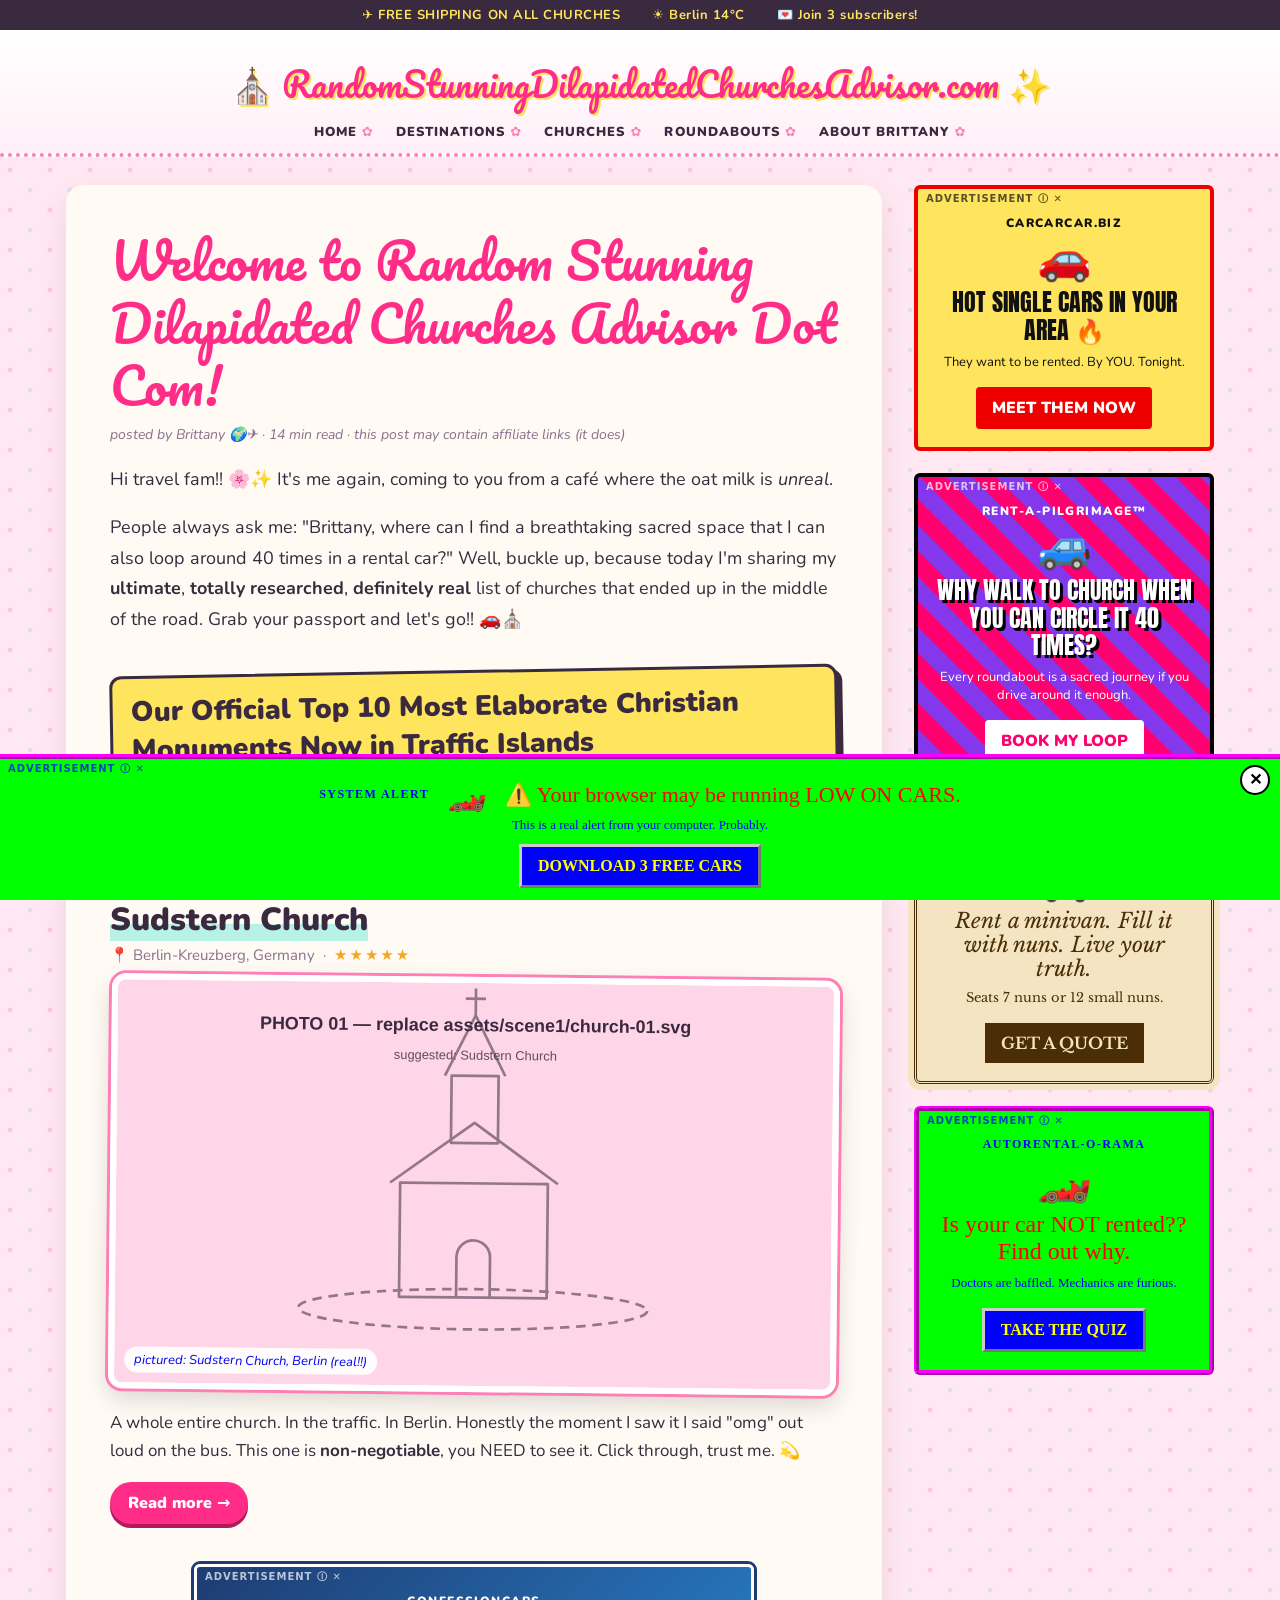
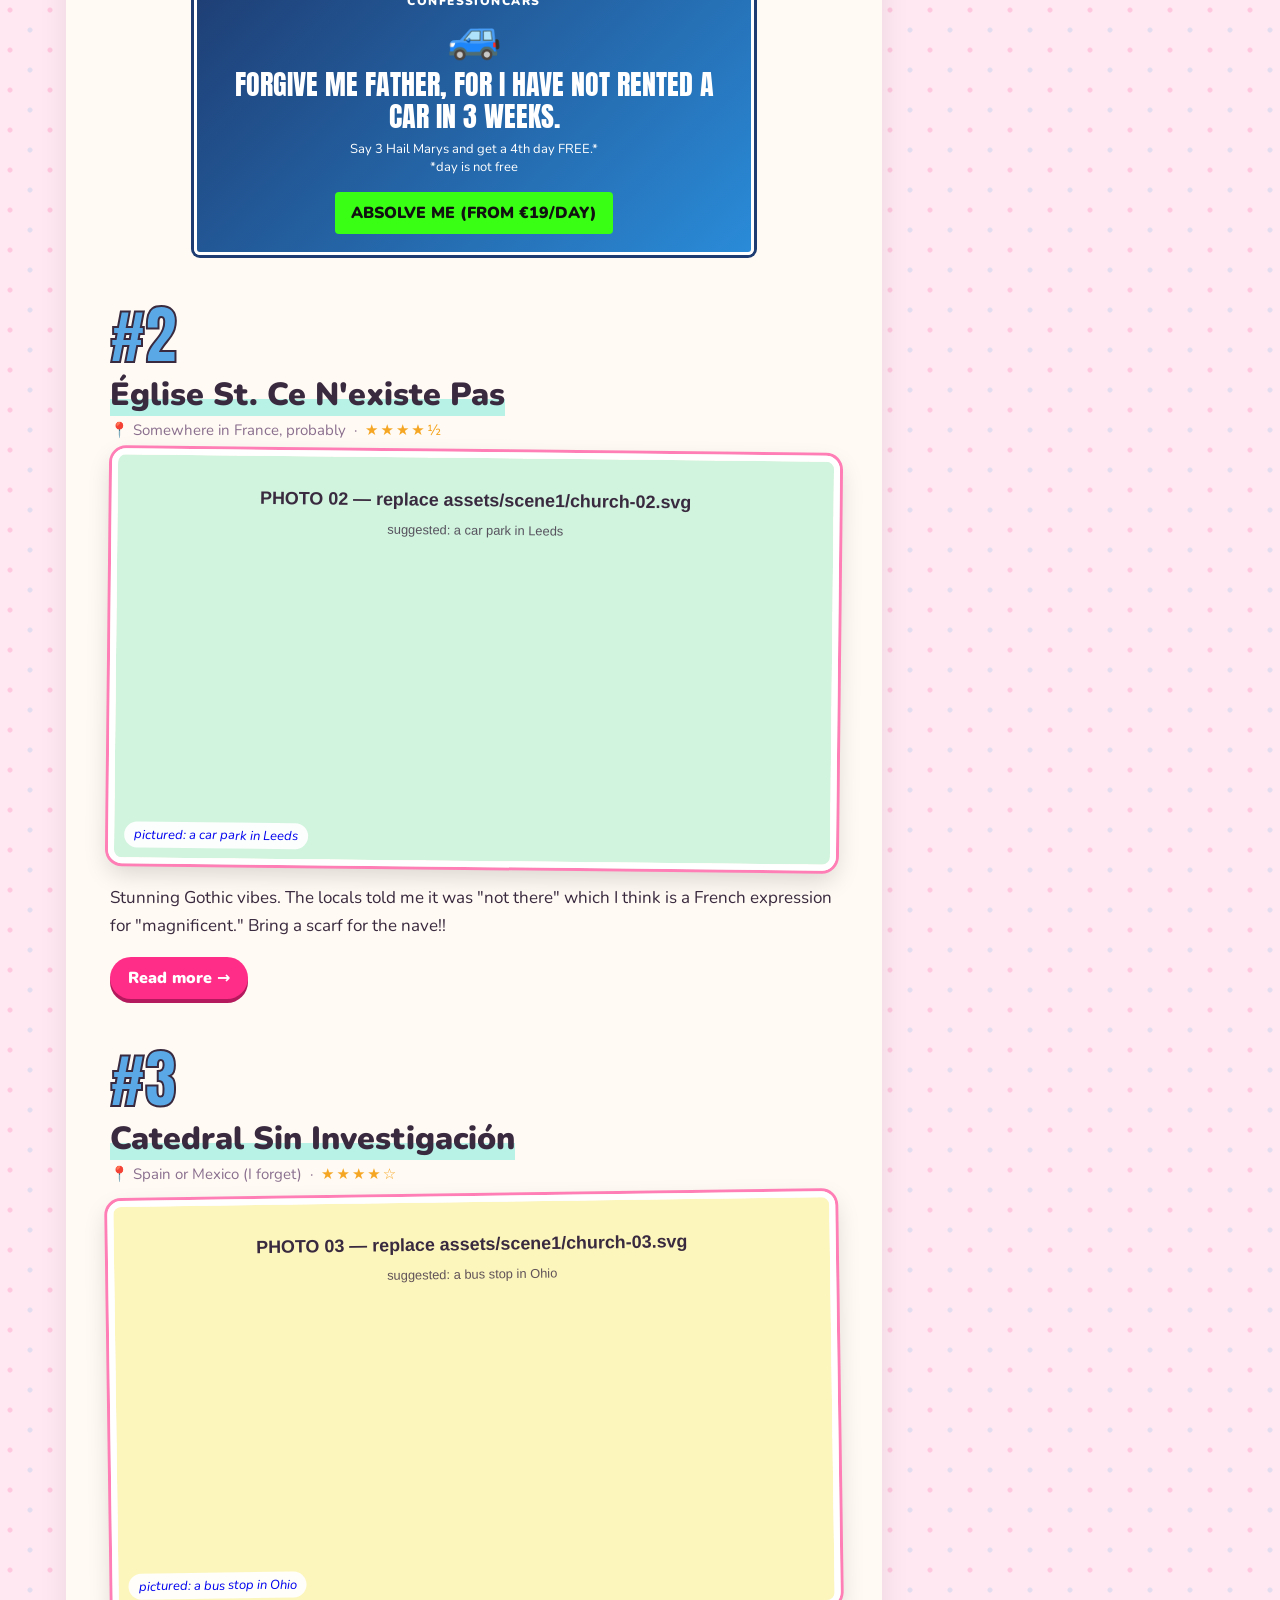
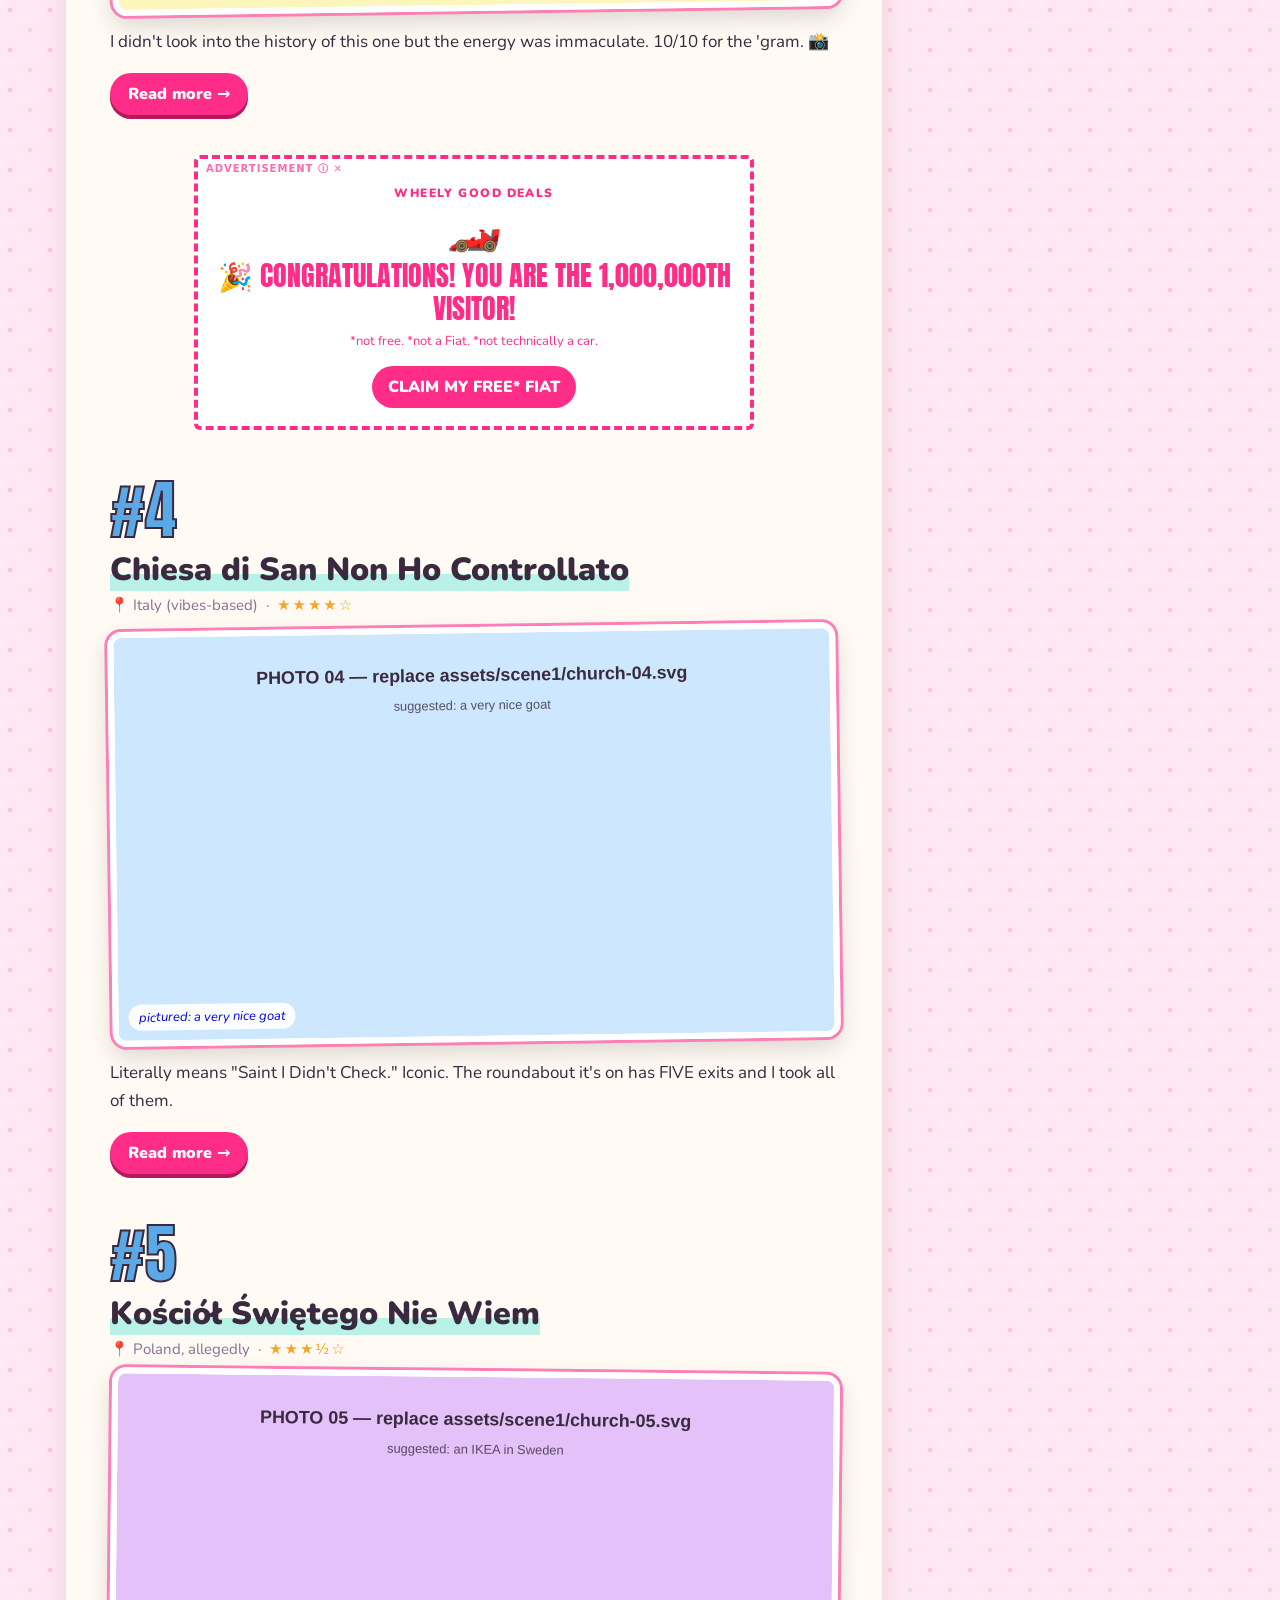
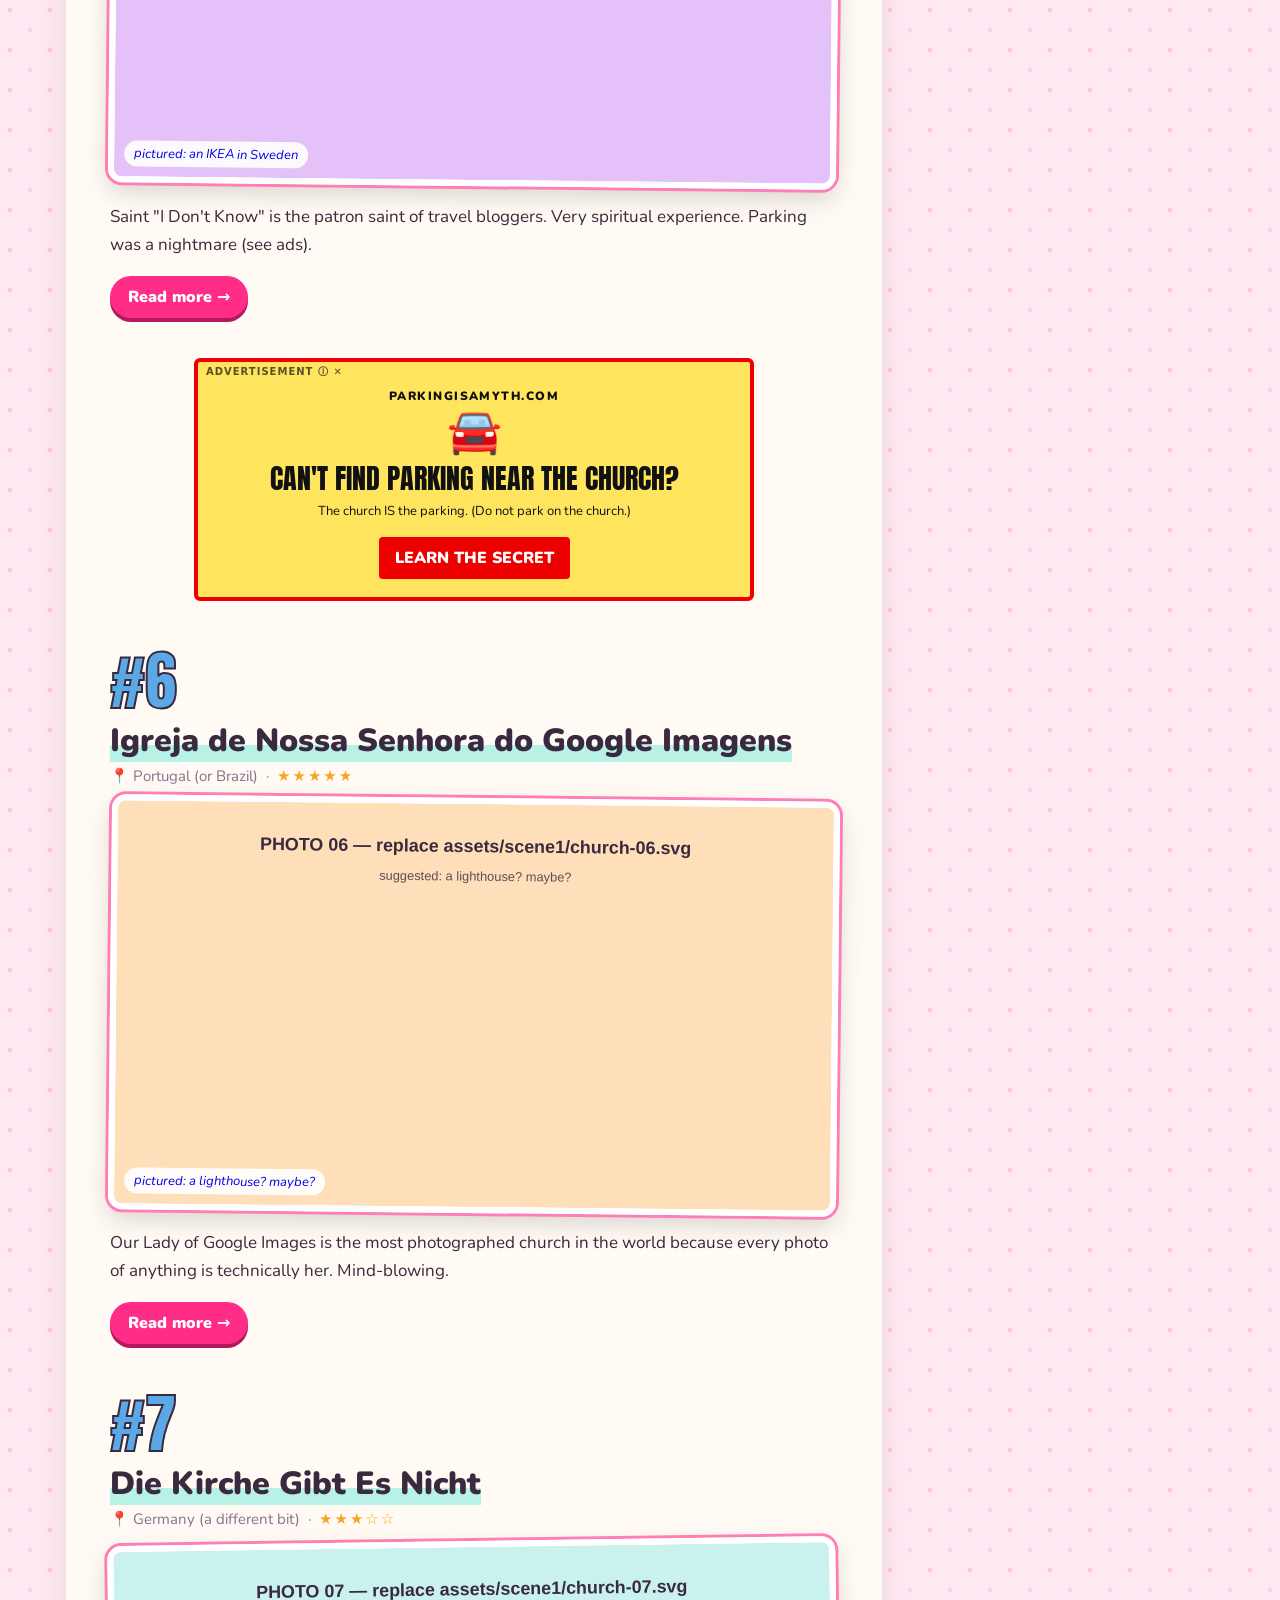
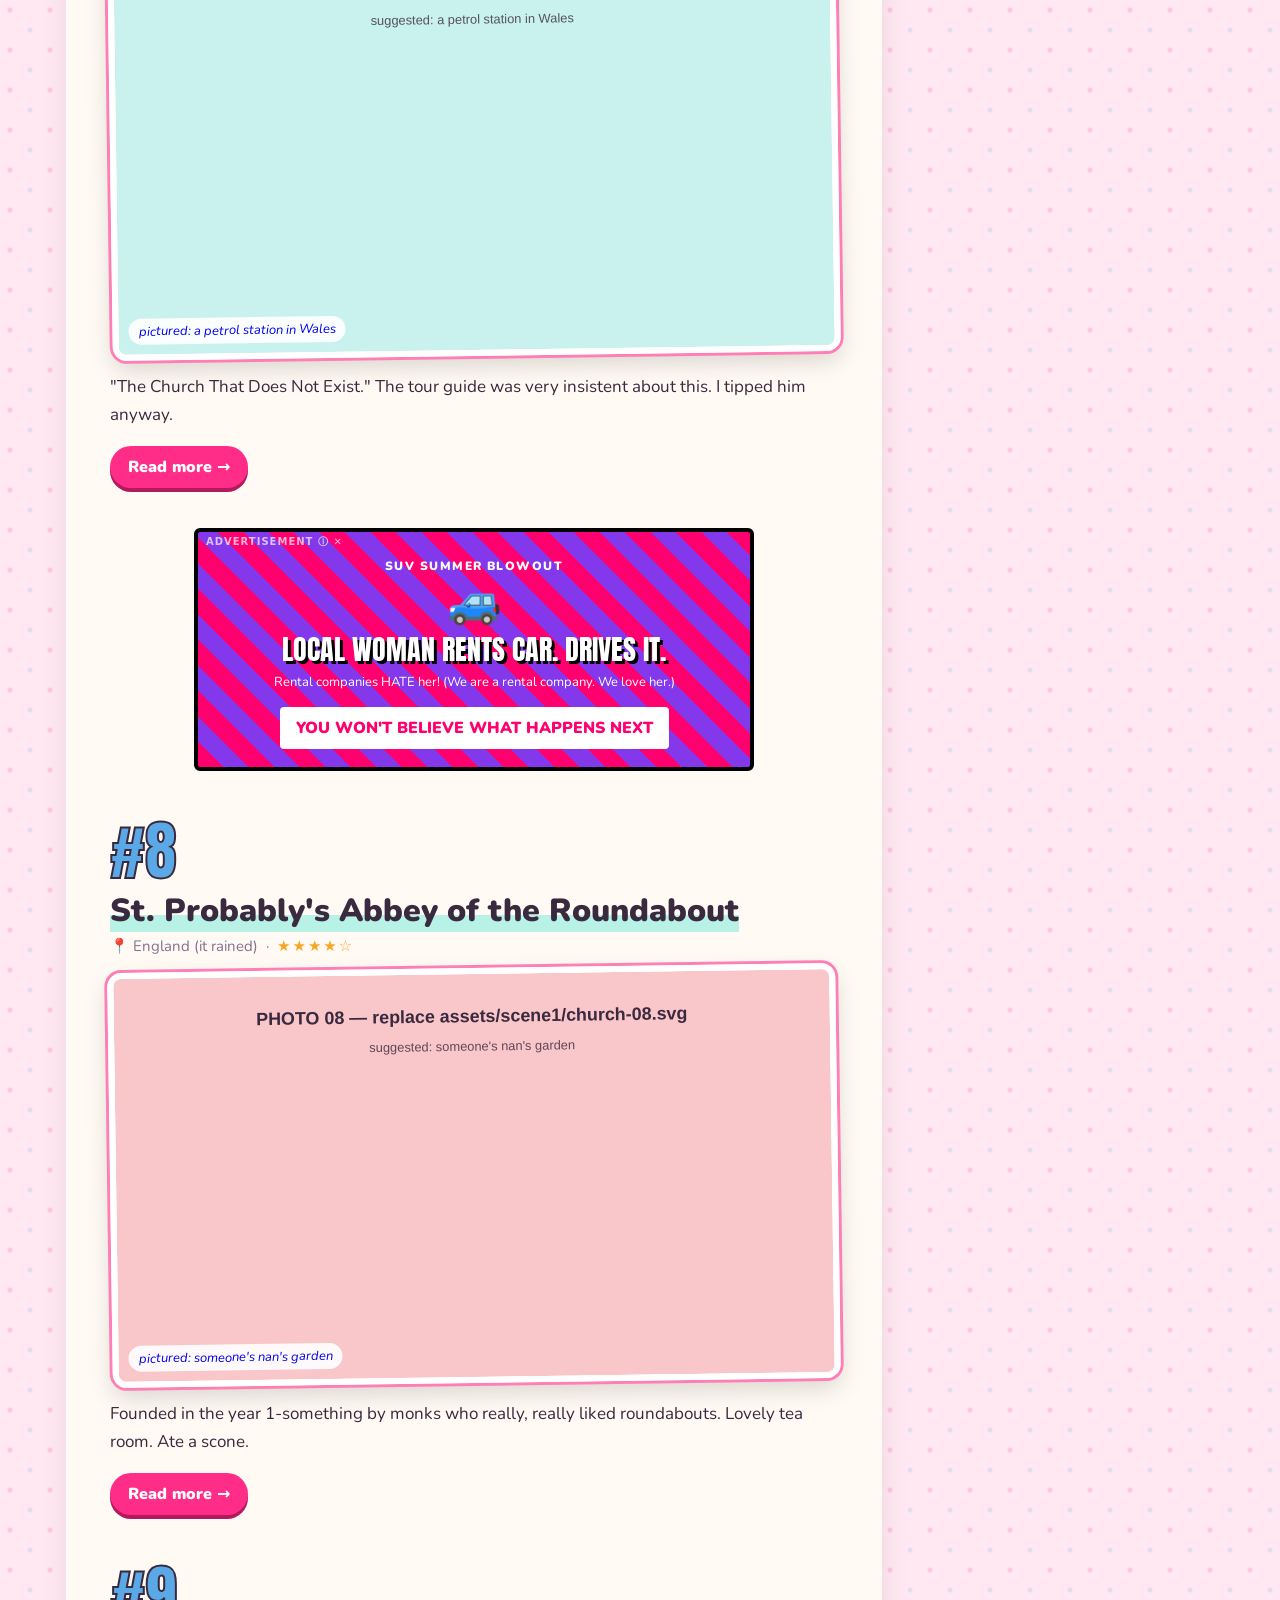
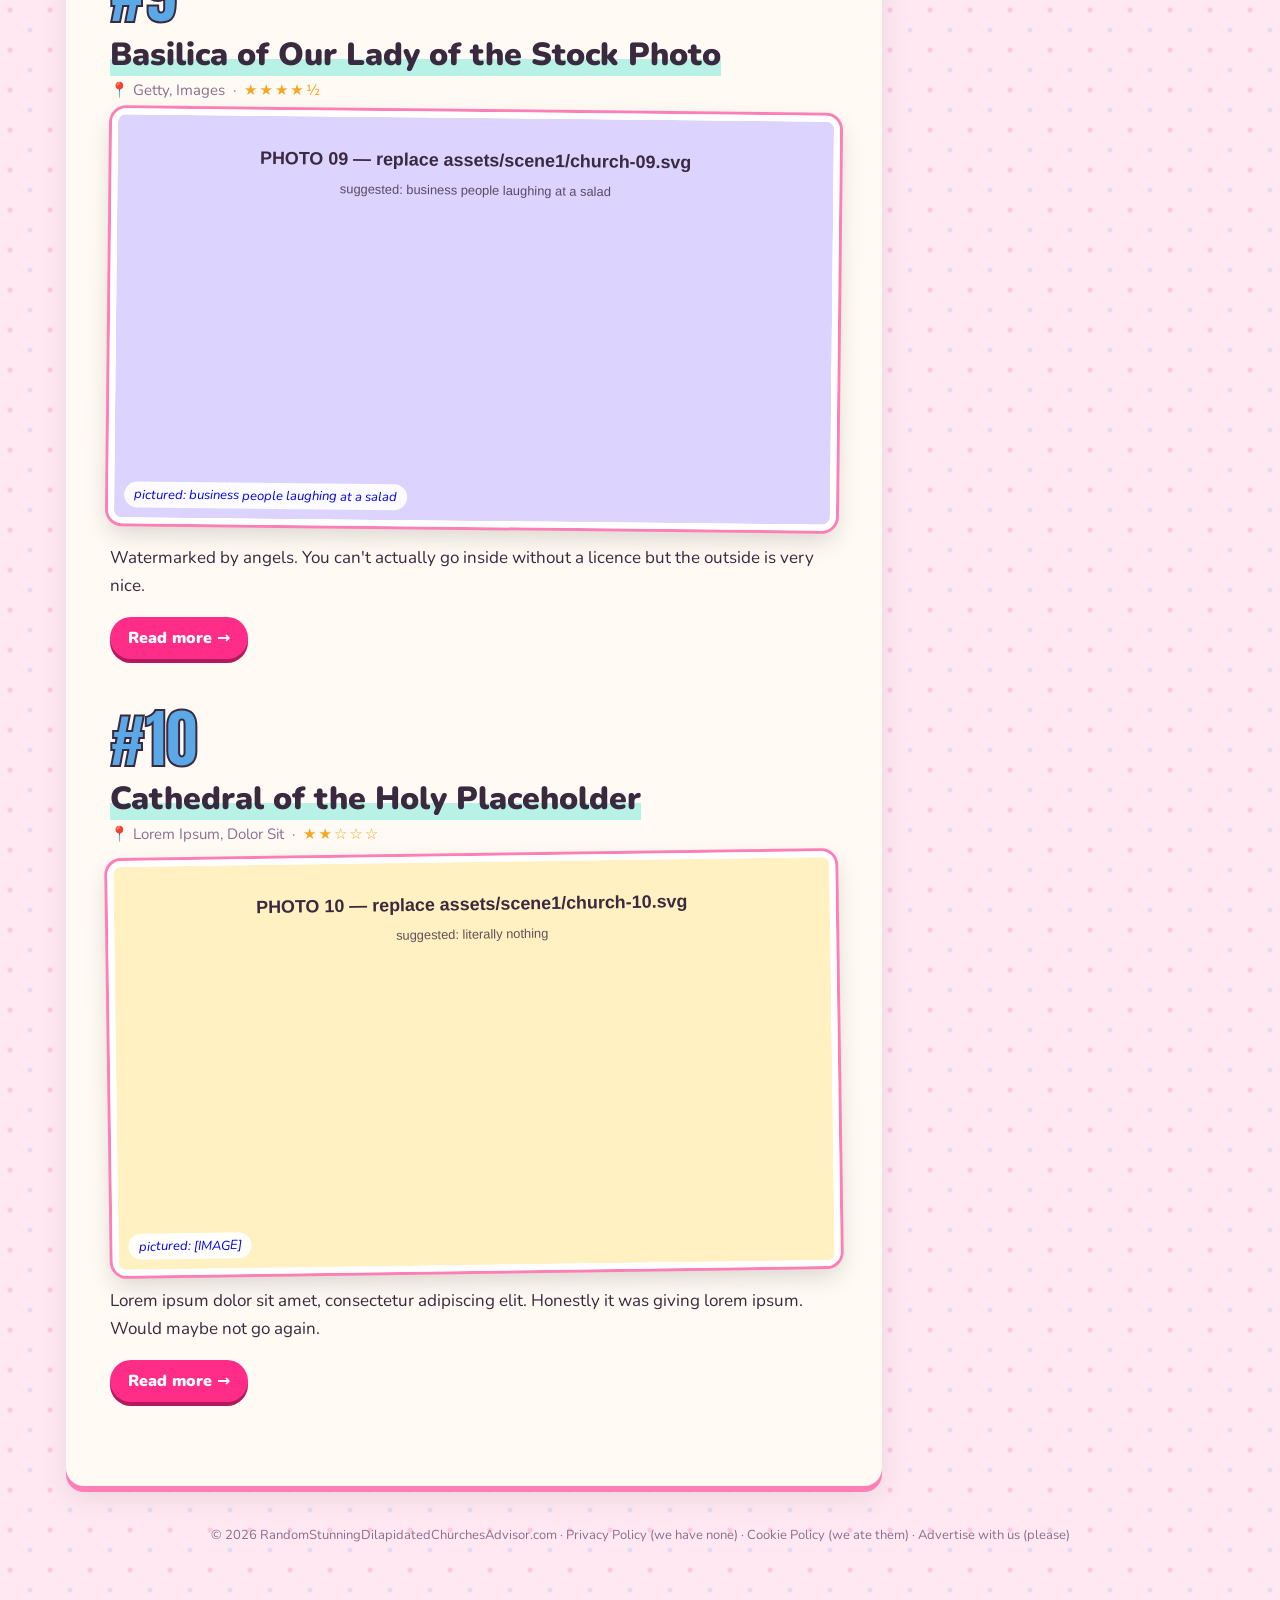
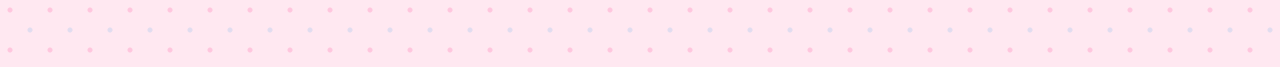
==== index.html @ 71facf0d "Build scenes 1–4a of the Sudstern Church digital story - Scene 1: kitschy tourism-blog Top 10 with f" ====
<!doctype html>
<html lang="en">
<head>
  <meta charset="utf-8">
  <meta name="viewport" content="width=device-width, initial-scale=1">
  <link rel="icon" href="data:,">
  <title>Random Stunning Dilapidated Churches Advisor</title>
  <link rel="preconnect" href="https://fonts.googleapis.com">
  <link rel="preconnect" href="https://fonts.gstatic.com" crossorigin>
  <link href="https://fonts.googleapis.com/css2?family=Anton&family=Nunito:wght@400;700;900&family=Pacifico&family=Libre+Baskerville:ital@0;1&display=swap" rel="stylesheet">
  <link rel="stylesheet" href="css/common.css">
  <link rel="stylesheet" href="css/scene1.css">
</head>
<body class="scene1">
  <div class="topbar">
    <span>✈️ FREE SHIPPING ON ALL CHURCHES</span>
    <span>☀️ Berlin 14°C</span>
    <span>💌 Join 3 subscribers!</span>
  </div>

  <header class="site-header">
    <a class="logo" href="index.html">⛪ <span id="site-name"></span> ✨</a>
    <nav>
      <a>Home</a><a>Destinations</a><a>Churches</a><a>Roundabouts</a><a>About Brittany</a>
    </nav>
  </header>

  <div class="layout">
    <main class="post">
      <h1 id="page-header"></h1>
      <p class="byline" id="byline"></p>
      <div class="intro" id="intro"></div>
      <h2 class="list-title" id="list-title"></h2>
      <ol class="church-list" id="church-list"></ol>
    </main>
    <aside class="ad-sidebar" id="ad-sidebar" aria-label="Advertisements"></aside>
  </div>

  <footer class="site-footer" id="site-footer"></footer>
  <div class="ad-footer" id="ad-footer"></div>

  <!-- Red Marx screen (ad clicks) -->
  <div class="overlay marx" id="marx" hidden role="dialog" aria-modal="true" aria-label="A word from Karl Marx">
    <div class="marx-inner">
      <blockquote id="marx-quote"></blockquote>
      <cite id="marx-source"></cite>
      <button class="marx-close" id="marx-close">Return to the marketplace</button>
    </div>
  </div>

  <!-- White strike screen (churches 2–10) -->
  <div class="overlay strike" id="strike" hidden role="dialog" aria-modal="true">
    <div class="strike-inner">
      <p id="strike-text"></p>
      <button class="strike-btn" id="strike-back"></button>
      <a class="strike-btn strike-leave" id="strike-leave" hidden></a>
    </div>
  </div>

  <script src="js/content.js"></script>
  <script src="js/scene1.js"></script>
</body>
</html>
---- css/common.css ----
*, *::before, *::after { box-sizing: border-box; }
html, body { margin: 0; padding: 0; }
img { max-width: 100%; display: block; }
button { font: inherit; cursor: pointer; }
[hidden] { display: none !important; }

.overlay {
  position: fixed;
  inset: 0;
  z-index: 1000;
  display: flex;
  align-items: center;
  justify-content: center;
  padding: 24px;
}

.load-error {
  position: fixed;
  top: 16px;
  left: 50%;
  transform: translateX(-50%);
  z-index: 2000;
  max-width: min(560px, calc(100% - 32px));
  padding: 16px 20px;
  background: #fff8c4;
  border: 2px solid #222;
  border-radius: 8px;
  font: 15px/1.5 system-ui, sans-serif;
  color: #222;
  box-shadow: 4px 4px 0 #222;
}
.load-error code { background: #eee; padding: 1px 5px; border-radius: 4px; }
---- css/scene1.css ----
/* Scene 1 — kitschy travel blog */
.scene1 {
  --pink: #ff7eb6;
  --hotpink: #ff2d87;
  --mint: #b8f2e6;
  --sun: #ffe45e;
  --sky: #5aa9e6;
  --ink: #3a2a3f;
  --paper: #fffaf3;

  font-family: "Nunito", system-ui, sans-serif;
  color: var(--ink);
  background-color: #ffe8f1;
  background-image:
    radial-gradient(circle at 10px 10px, rgba(255, 45, 135, .18) 2px, transparent 3px),
    radial-gradient(circle at 30px 30px, rgba(90, 169, 230, .18) 2px, transparent 3px);
  background-size: 40px 40px;
  padding-bottom: 110px; /* room for sticky footer ad */
}

.topbar {
  display: flex;
  flex-wrap: wrap;
  justify-content: center;
  gap: 8px 32px;
  padding: 6px 16px;
  background: var(--ink);
  color: var(--sun);
  font-size: 13px;
  font-weight: 700;
  letter-spacing: .04em;
}

.site-header {
  text-align: center;
  padding: 24px 16px 12px;
  background: linear-gradient(180deg, #fff 0%, #fff0f7 100%);
  border-bottom: 4px dotted var(--pink);
}
.logo {
  font-family: "Pacifico", cursive;
  font-size: clamp(18px, 3.4vw, 34px);
  color: var(--hotpink);
  text-decoration: none;
  text-shadow: 2px 2px 0 var(--sun);
  word-break: break-word;
}
.site-header nav {
  display: flex;
  flex-wrap: wrap;
  justify-content: center;
  gap: 4px 22px;
  margin-top: 10px;
  font-weight: 900;
  text-transform: uppercase;
  font-size: 13px;
  letter-spacing: .08em;
}
.site-header nav a { color: var(--ink); cursor: default; }
.site-header nav a::after { content: " ✿"; color: var(--pink); }

.layout {
  display: grid;
  grid-template-columns: minmax(0, 1fr) 300px;
  gap: 32px;
  max-width: 1180px;
  margin: 28px auto 0;
  padding: 0 16px;
}

.post {
  background: var(--paper);
  border-radius: 18px;
  padding: clamp(18px, 4vw, 44px);
  box-shadow: 0 6px 0 var(--pink), 0 12px 30px rgba(0, 0, 0, .08);
}
.post h1 {
  font-family: "Pacifico", cursive;
  font-weight: 400;
  font-size: clamp(28px, 5vw, 50px);
  line-height: 1.25;
  margin: 0 0 8px;
  color: var(--hotpink);
}
.byline { font-size: 14px; color: #8a6f8f; margin: 0 0 20px; font-style: italic; }
.intro p { font-size: 18px; line-height: 1.7; }

.list-title {
  margin: 36px 0 12px;
  padding: 14px 18px;
  font-size: clamp(20px, 3vw, 28px);
  font-weight: 900;
  background: var(--sun);
  border: 3px solid var(--ink);
  border-radius: 12px;
  transform: rotate(-1deg);
  box-shadow: 5px 5px 0 var(--ink);
}

.church-list { list-style: none; margin: 0; padding: 0; }
.church {
  position: relative;
  margin: 40px 0;
  padding-top: 8px;
}
.church .rank {
  font-family: "Anton", sans-serif;
  font-size: 64px;
  line-height: 1;
  color: var(--sky);
  -webkit-text-stroke: 2px var(--ink);
}
.church h3 { margin: 6px 0 4px; font-size: clamp(22px, 3.4vw, 32px); font-weight: 900; }
.church h3 a { color: var(--ink); text-decoration: none; background: linear-gradient(transparent 60%, var(--mint) 60%); }
.church h3 a:hover { background: linear-gradient(transparent 40%, var(--pink) 40%); }
.church .meta { font-size: 15px; color: #8a6f8f; margin-bottom: 12px; }
.church .stars { color: #f5a623; letter-spacing: 2px; }

.church .photo {
  position: relative;
  display: block;
  border-radius: 14px;
  overflow: hidden;
  border: 6px solid #fff;
  box-shadow: 0 0 0 3px var(--pink), 0 10px 24px rgba(0, 0, 0, .15);
  transform: rotate(.6deg);
  transition: transform .2s;
}
.church:nth-child(even) .photo { transform: rotate(-.8deg); }
.church .photo:hover { transform: rotate(0) scale(1.01); }
.church .photo img { width: 100%; aspect-ratio: 16 / 9; object-fit: cover; }
.church .caption {
  position: absolute;
  left: 10px;
  bottom: 10px;
  padding: 4px 10px;
  background: rgba(255, 255, 255, .92);
  border-radius: 999px;
  font-size: 13px;
  font-style: italic;
}
.church .blurb p { font-size: 17px; line-height: 1.65; }
.church .read-more {
  display: inline-block;
  padding: 10px 18px;
  font-weight: 900;
  color: #fff;
  text-decoration: none;
  background: var(--hotpink);
  border-radius: 999px;
  box-shadow: 0 4px 0 #b3195c;
}
.church .read-more:hover { transform: translateY(1px); box-shadow: 0 3px 0 #b3195c; }
.church.is-top .rank::after { content: " 👑"; -webkit-text-stroke: 0; font-size: 40px; vertical-align: middle; }

.site-footer {
  max-width: 1180px;
  margin: 40px auto 0;
  padding: 0 16px;
  font-size: 13px;
  text-align: center;
  color: #8a6f8f;
}

/* ───────────── Ads ───────────── */
.ad-sidebar { display: flex; flex-direction: column; gap: 22px; }
.ad-sidebar .ad:last-child { position: sticky; top: 16px; }

.ad {
  position: relative;
  display: block;
  padding: 26px 18px 18px;
  border-radius: 6px;
  cursor: pointer;
  text-align: center;
  user-select: none;
  transition: transform .1s;
}
.ad:hover { transform: scale(1.02) rotate(-.5deg); }
.ad:focus-visible { outline: 4px dashed var(--sky); outline-offset: 3px; }
.ad-label {
  position: absolute;
  top: 5px;
  left: 8px;
  font: 700 10px/1 system-ui, sans-serif;
  letter-spacing: .1em;
  text-transform: uppercase;
  opacity: .7;
}
.ad-label::after { content: "  ⓘ ✕"; }
.ad-brand { font-size: 12px; font-weight: 900; letter-spacing: .12em; text-transform: uppercase; }
.ad-car { font-size: 44px; line-height: 1.1; margin: 4px 0; }
.ad-headline { font-family: "Anton", sans-serif; font-size: 24px; line-height: 1.15; margin: 6px 0 8px; text-transform: uppercase; }
.ad-body { font-size: 13px; line-height: 1.4; }
.ad-body p { margin: 0 0 6px; }
.ad-button {
  display: inline-block;
  margin-top: 10px;
  padding: 10px 16px;
  font-weight: 900;
  text-transform: uppercase;
  border-radius: 4px;
  animation: ad-pulse 1.1s ease-in-out infinite;
}
@keyframes ad-pulse { 50% { transform: scale(1.07); } }

.ad--yellow { background: var(--sun); color: #111; border: 4px solid #e00; }
.ad--yellow .ad-button { background: #e00; color: #fff; }

.ad--blue { background: linear-gradient(135deg, #1e3c72, #2a8bd8); color: #fff; border: 3px solid #fff; box-shadow: 0 0 0 3px #1e3c72; }
.ad--blue .ad-button { background: #39ff14; color: #111; }

.ad--flash {
  color: #fff;
  background: repeating-linear-gradient(45deg, #ff006e 0 18px, #8338ec 18px 36px);
  border: 4px solid #000;
  animation: ad-flash .6s steps(2) infinite;
}
.ad--flash .ad-headline { text-shadow: 3px 3px 0 #000; }
.ad--flash .ad-button { background: #fff; color: #ff006e; }
@keyframes ad-flash { 50% { filter: hue-rotate(90deg) saturate(1.4); } }

.ad--retro {
  font-family: "Libre Baskerville", serif;
  background: #f4e4c1;
  color: #4b2e05;
  border: 3px double #4b2e05;
  outline: 6px solid #f4e4c1;
}
.ad--retro .ad-headline { font-family: "Libre Baskerville", serif; font-style: italic; text-transform: none; font-size: 21px; }
.ad--retro .ad-button { background: #4b2e05; color: #f4e4c1; border-radius: 0; animation: none; }

.ad--ugly {
  font-family: "Comic Sans MS", "Comic Neue", "Chalkboard SE", cursive;
  background: #00ff00;
  color: #0000ff;
  border: 5px ridge #ff00ff;
}
.ad--ugly .ad-headline { font-family: inherit; color: #ff0000; text-transform: none; }
.ad--ugly .ad-button { background: #0000ff; color: #ffff00; border: 3px outset #ccc; border-radius: 0; }

.ad--pink { background: #fff; color: var(--hotpink); border: 4px dashed var(--hotpink); }
.ad--pink .ad-button { background: var(--hotpink); color: #fff; border-radius: 999px; }

.church-list > .ad { margin: 34px auto; max-width: 560px; }
.church-list > .ad .ad-headline { font-size: 28px; }

/* Sticky bottom ad */
.ad-footer { position: fixed; left: 0; right: 0; bottom: 0; z-index: 500; }
.ad-footer .ad {
  display: flex;
  flex-wrap: wrap;
  align-items: center;
  justify-content: center;
  gap: 4px 18px;
  border-radius: 0;
  padding: 18px 48px 12px;
  border-left: 0;
  border-right: 0;
  border-bottom: 0;
}
.ad-footer .ad:hover { transform: none; }
.ad-footer .ad-car { font-size: 32px; margin: 0; }
.ad-footer .ad-headline { margin: 0; font-size: 22px; }
.ad-footer .ad-body { flex-basis: 100%; }
.ad-footer .ad-button { margin: 0; }
.ad-footer .ad-dismiss {
  position: absolute;
  top: 6px;
  right: 10px;
  width: 30px;
  height: 30px;
  border: 2px solid currentColor;
  border-radius: 50%;
  background: #fff;
  color: #000;
  font-weight: 900;
  line-height: 1;
}

/* ───────────── Red Marx screen ───────────── */
.marx {
  background: #c8102e;
  color: #fff;
  animation: marx-in .25s ease-out;
}
@keyframes marx-in { from { opacity: 0; transform: scale(1.04); } }
.marx-inner { max-width: 900px; text-align: center; }
.marx blockquote {
  margin: 0 0 28px;
  font-family: "Libre Baskerville", Georgia, serif;
  font-size: clamp(22px, 3.6vw, 40px);
  line-height: 1.4;
}
.marx blockquote::before { content: "“"; display: block; font-size: 2.6em; line-height: .6; opacity: .5; }
.marx cite { display: block; font-size: clamp(14px, 1.6vw, 18px); font-style: normal; opacity: .9; }
.marx cite em { font-style: italic; }
.marx-close {
  margin-top: 40px;
  padding: 12px 22px;
  background: transparent;
  color: #fff;
  border: 2px solid #fff;
  border-radius: 4px;
  font-weight: 700;
  letter-spacing: .06em;
  text-transform: uppercase;
}
.marx-close:hover { background: #fff; color: #c8102e; }

/* ───────────── White strike screen ───────────── */
.strike { background: #fff; color: #111; }
.strike-inner { max-width: 760px; text-align: center; }
.strike p {
  margin: 0 0 40px;
  font-family: Georgia, "Times New Roman", serif;
  font-size: clamp(24px, 4vw, 42px);
  line-height: 1.35;
}
.strike-btn {
  display: inline-block;
  padding: 10px 26px;
  font: 16px Georgia, serif;
  color: #111;
  background: #fff;
  border: 1px solid #111;
  text-decoration: none;
}
.strike-btn:hover { background: #111; color: #fff; }
.strike-leave {
  font-size: 20px;
  font-weight: 700;
  padding: 14px 40px;
  color: #111;
  background: #ffe45e;
  border: 2px solid #111;
  border-radius: 6px;
  animation: leave-glow 1.4s ease-in-out infinite;
}
.strike-leave:hover { background: #ffd000; color: #111; }
@keyframes leave-glow {
  0%, 100% { box-shadow: 0 0 6px 2px rgba(255, 208, 0, .6); }
  50% { box-shadow: 0 0 30px 12px rgba(255, 208, 0, .95); }
}

/* ───────────── Small screens ───────────── */
@media (max-width: 860px) {
  .layout { grid-template-columns: 1fr; }
  .ad-sidebar { display: grid; grid-template-columns: repeat(auto-fit, minmax(220px, 1fr)); }
  .ad-sidebar .ad:last-child { position: relative; top: 0; }
  .ad-footer .ad { padding: 14px 44px 10px 12px; }
  .ad-footer .ad-headline { font-size: 17px; }
  .ad-footer .ad-body { display: none; }
}

@media (prefers-reduced-motion: reduce) {
  .ad-button, .ad--flash, .strike-leave, .marx { animation: none; }
}
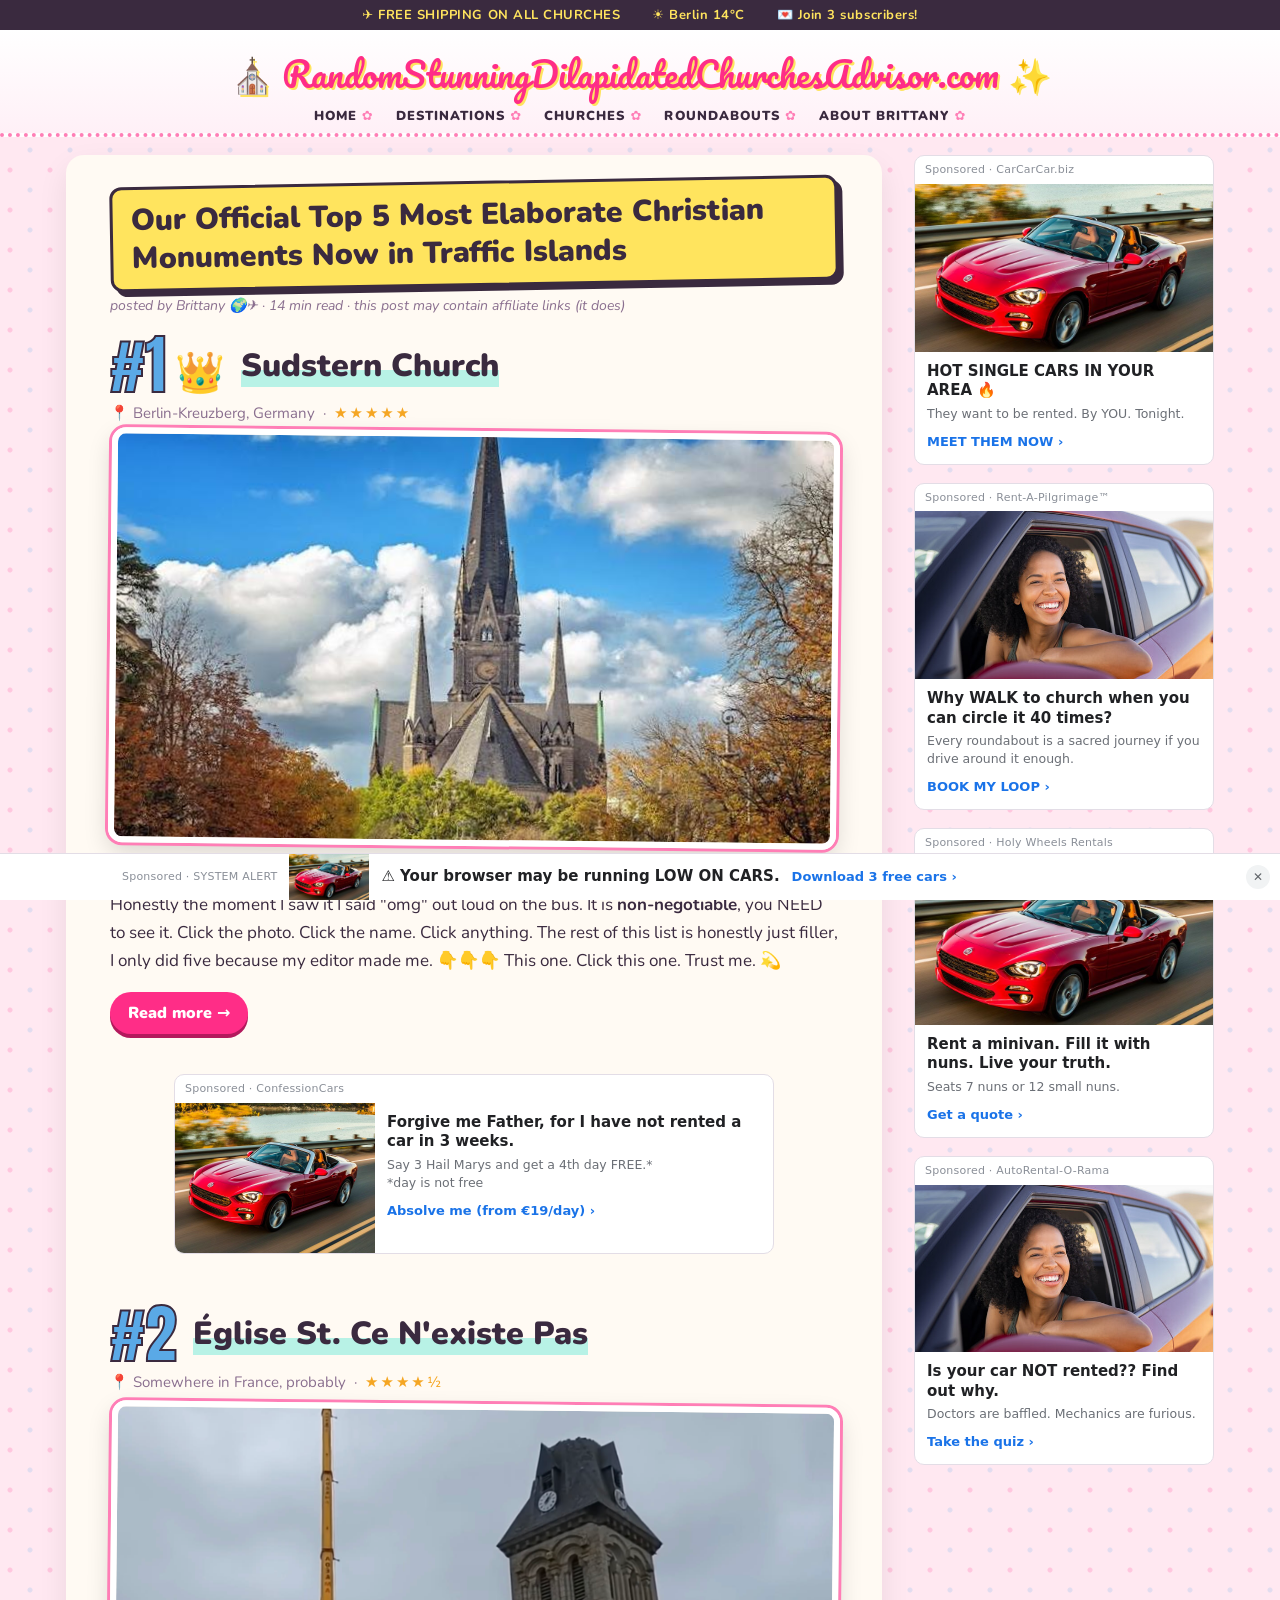
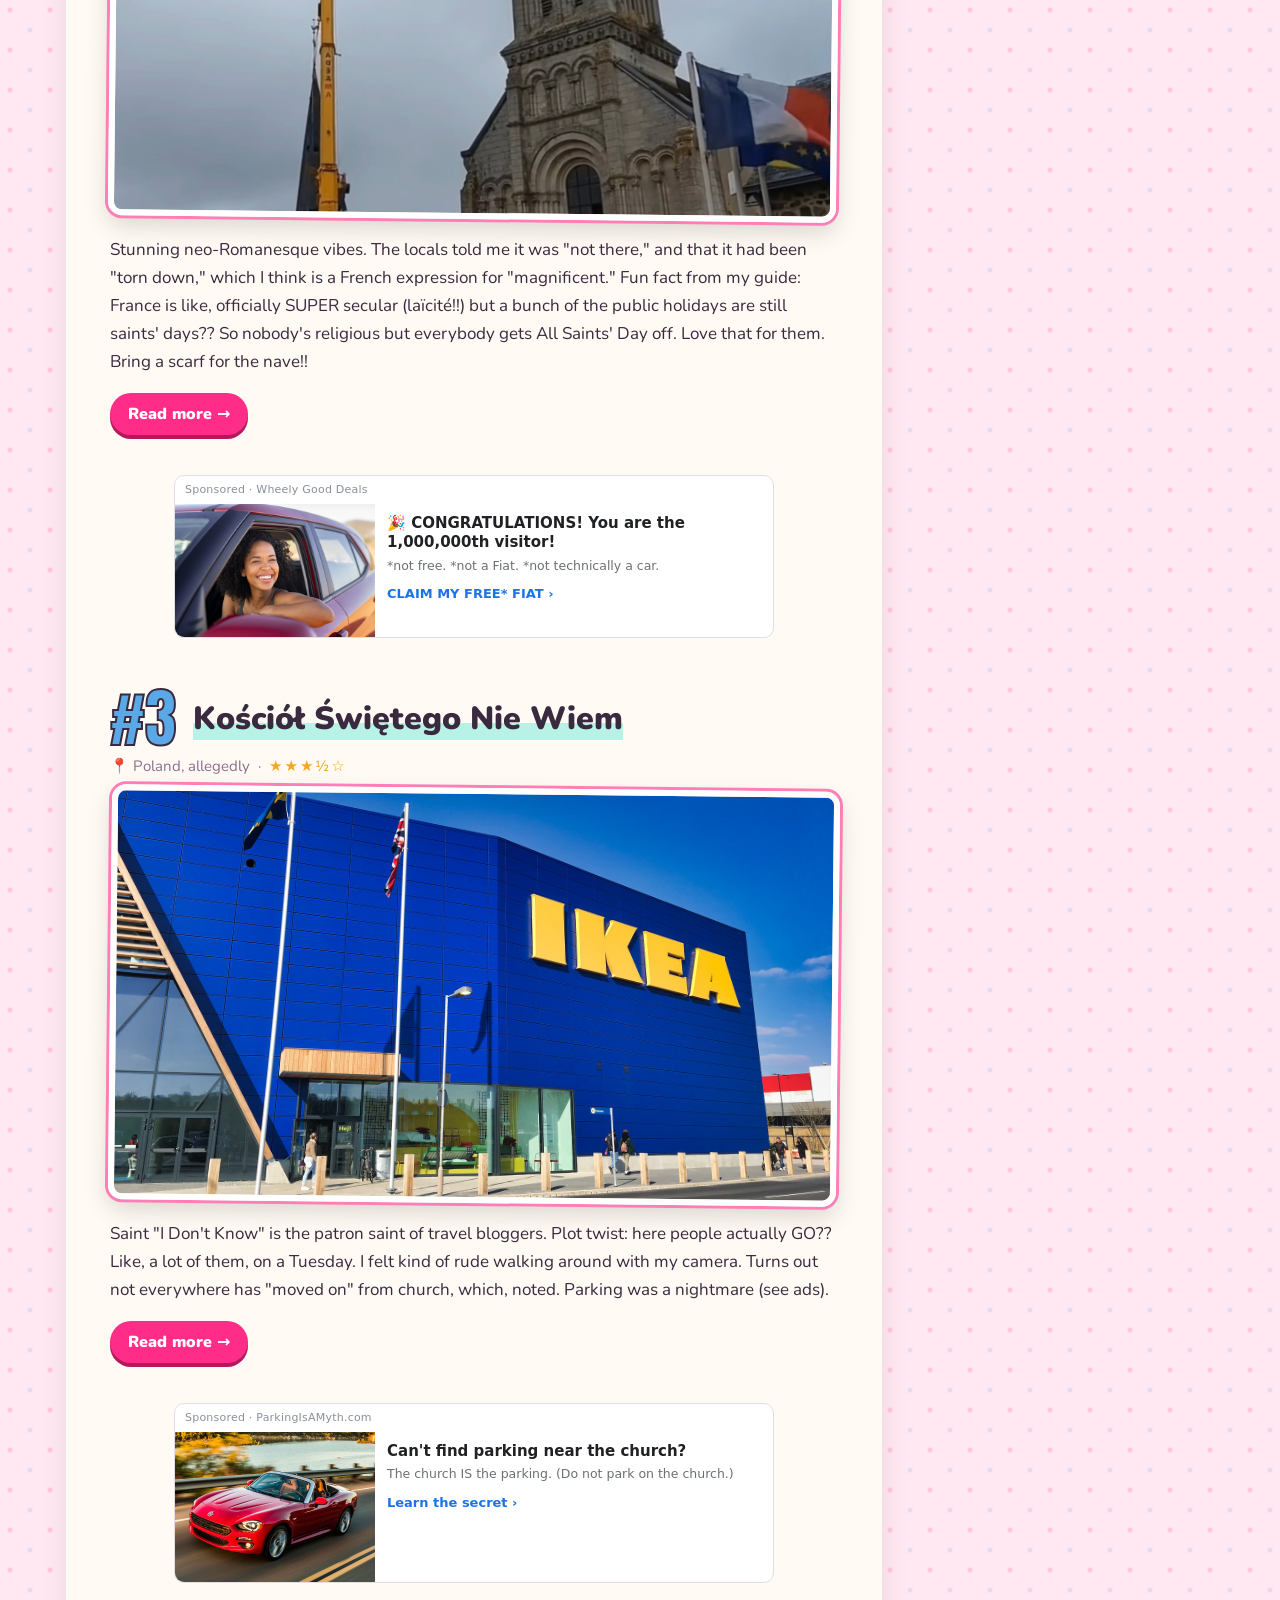
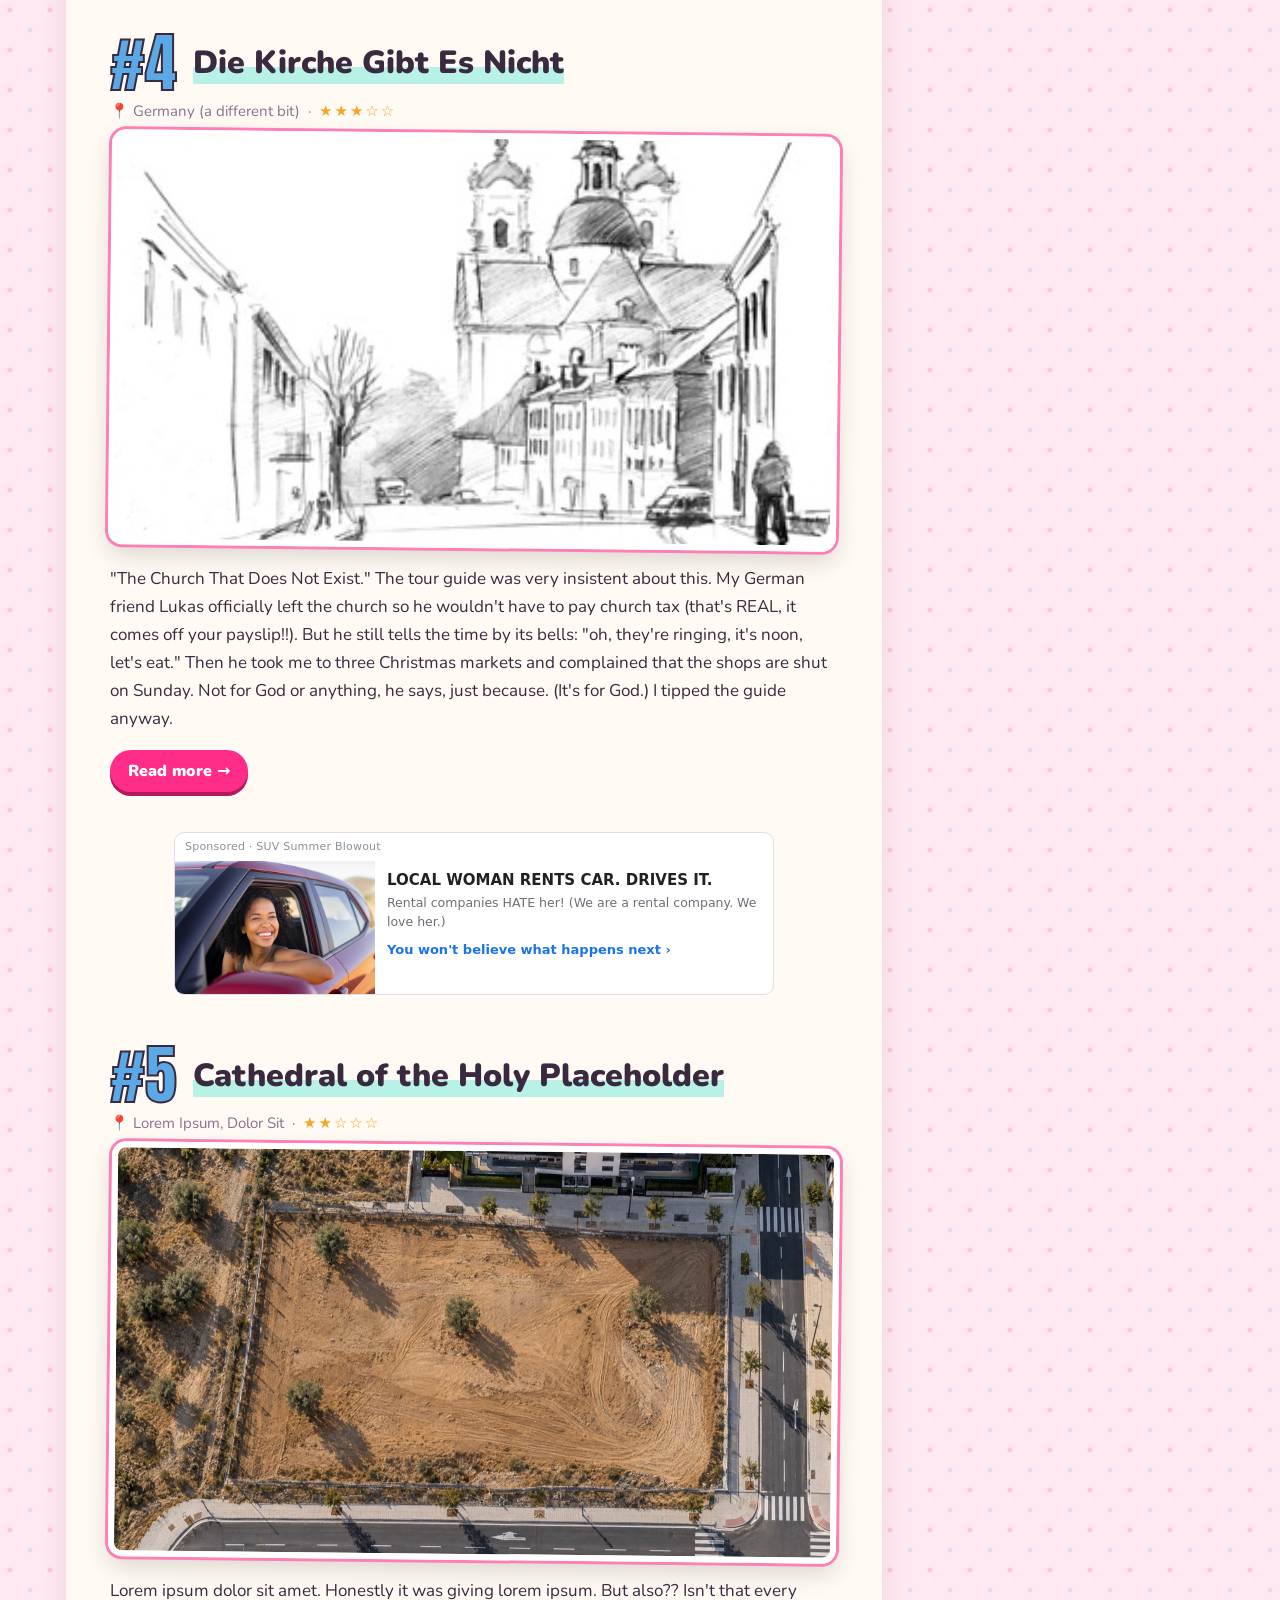
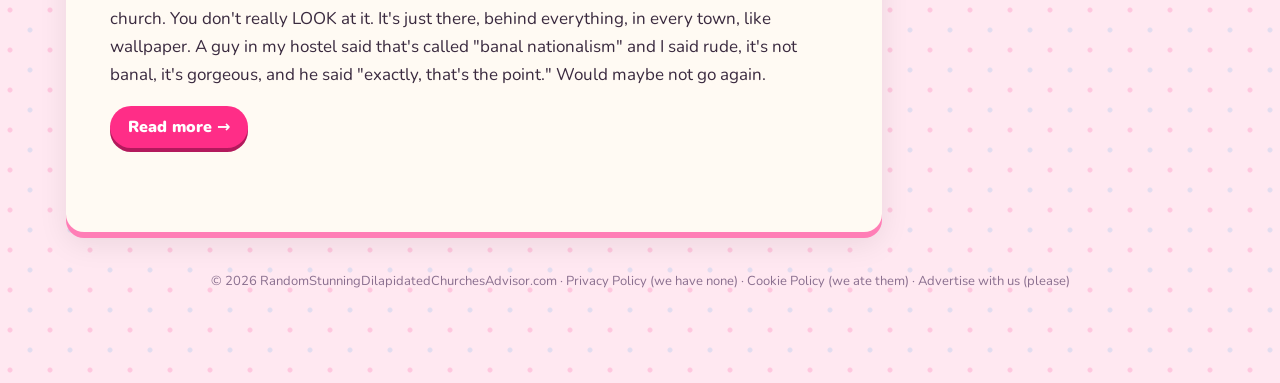
==== commit 66b00a7d: "Bring the site in line with the final document; add scene 4, stickers, newsletter, notes Co-Authored" ====
--- a/index.html
+++ b/index.html
@@ -7,8 +7,11 @@
   <title>Random Stunning Dilapidated Churches Advisor</title>
   <link rel="preconnect" href="https://fonts.googleapis.com">
   <link rel="preconnect" href="https://fonts.gstatic.com" crossorigin>
-  <link href="https://fonts.googleapis.com/css2?family=Anton&family=Nunito:wght@400;700;900&family=Pacifico&family=Libre+Baskerville:ital@0;1&display=swap" rel="stylesheet">
+  <link href="https://fonts.googleapis.com/css2?family=Anton&family=IBM+Plex+Mono:wght@400;700&family=Nunito:wght@400;700;900&family=Pacifico&family=Libre+Baskerville:ital@0;1&display=swap" rel="stylesheet">
   <link rel="stylesheet" href="css/common.css">
+  <link rel="stylesheet" href="css/stickers.css">
+  <link rel="stylesheet" href="css/dictionary.css">
+  <link rel="stylesheet" href="css/newsletter.css">
   <link rel="stylesheet" href="css/scene1.css">
 </head>
 <body class="scene1">
@@ -27,10 +30,8 @@
 
   <div class="layout">
     <main class="post">
-      <h1 id="page-header"></h1>
+      <h1 class="list-title" id="list-title"></h1>
       <p class="byline" id="byline"></p>
-      <div class="intro" id="intro"></div>
-      <h2 class="list-title" id="list-title"></h2>
       <ol class="church-list" id="church-list"></ol>
     </main>
     <aside class="ad-sidebar" id="ad-sidebar" aria-label="Advertisements"></aside>
@@ -39,16 +40,19 @@
   <footer class="site-footer" id="site-footer"></footer>
   <div class="ad-footer" id="ad-footer"></div>
 
-  <!-- Red Marx screen (ad clicks) -->
-  <div class="overlay marx" id="marx" hidden role="dialog" aria-modal="true" aria-label="A word from Karl Marx">
+  <!-- The "hijacked ad" screen (ad clicks), text in script/scene1-marx.md -->
+  <div class="overlay marx" id="marx" hidden role="dialog" aria-modal="true" aria-label="This ad has been hijacked">
     <div class="marx-inner">
+      <p class="hack-banner" id="hack-banner"></p>
       <blockquote id="marx-quote"></blockquote>
       <cite id="marx-source"></cite>
-      <button class="marx-close" id="marx-close">Return to the marketplace</button>
+      <p class="hack-message" id="hack-message"></p>
+      <a class="hack-link" id="hack-link" target="_blank" rel="noopener"></a>
+      <button class="marx-close" id="marx-close"></button>
     </div>
   </div>
 
-  <!-- White strike screen (churches 2–10) -->
+  <!-- White strike screen (churches 2–5) -->
   <div class="overlay strike" id="strike" hidden role="dialog" aria-modal="true">
     <div class="strike-inner">
       <p id="strike-text"></p>
@@ -58,6 +62,9 @@
   </div>
 
   <script src="js/content.js"></script>
+  <script src="js/stickers.js"></script>
+  <script src="js/dictionary.js"></script>
+  <script src="js/newsletter.js"></script>
   <script src="js/scene1.js"></script>
 </body>
 </html>
--- a/css/common.css
+++ b/css/common.css
@@ -29,4 +29,9 @@
   color: #222;
   box-shadow: 4px 4px 0 #222;
 }
+/* Footnote markers ([^4] in the script files) */
+sup.fn { font-size: .62em; line-height: 0; vertical-align: super; margin-left: 1px; }
+sup.fn a { color: inherit; opacity: .7; text-decoration: none; pointer-events: auto; }
+sup.fn a:hover { opacity: 1; text-decoration: underline; }
+
 .load-error code { background: #eee; padding: 1px 5px; border-radius: 4px; }
--- a/css/stickers.css
+++ b/css/stickers.css
@@ -0,0 +1,180 @@
+/* The sticker book: a page corner (bottom left) that opens a full-screen book of collected stickers.
+   Same visual language as the dictionary, but on pale blue paper with a candy-striped edge. */
+
+/* ── The page corner ───────────────────────────── */
+.sticker-corner {
+  position: fixed;
+  left: 0;
+  bottom: 0;
+  z-index: 1490;
+  width: 70px;
+  height: 70px;
+  padding: 0;
+  border: 0;
+  background:
+    linear-gradient(225deg, transparent 50%, #9fc2ef 50%, #9fc2ef 53%, #eaf3ff 53%, #d6e7fd 100%);
+  filter: drop-shadow(3px -3px 4px rgba(0, 0, 0, .3));
+  cursor: pointer;
+  transform-origin: 0 100%;
+  transition: transform .25s, left .4s;
+  pointer-events: none; /* only the visible triangle (::before) is clickable */
+}
+.sticker-corner::before {
+  content: "";
+  position: absolute;
+  inset: 0;
+  clip-path: polygon(0 0, 100% 100%, 0 100%);
+  pointer-events: auto;
+}
+.sticker-corner::after {
+  /* a little round sticker peeking out */
+  content: "";
+  position: absolute;
+  left: 11px;
+  bottom: 11px;
+  width: 17px;
+  height: 17px;
+  border-radius: 50%;
+  background: #f5c518;
+  box-shadow: 0 0 0 2.5px #fff, 1px 2px 3px rgba(0, 0, 0, .35);
+  pointer-events: none;
+}
+.sticker-corner:hover { transform: scale(1.15); }
+.sticker-corner.is-open { transform: scale(.85); }
+.sticker-corner.poke { animation: sc-poke .9s ease-out; }
+.sticker-corner.stuck { animation: sc-stuck .45s ease-out; }
+@keyframes sc-poke { 0% { transform: scale(0); } 60% { transform: scale(1.4); } 100% { transform: scale(1); } }
+@keyframes sc-stuck { 40% { transform: scale(1.3) rotate(-4deg); } 100% { transform: scale(1); } }
+
+/* With the dictionary's corner showing too, tuck the sticker corner half behind it: two pages together. */
+body:has(.dict-corner:not([hidden])) .sticker-corner { left: 36px; }
+.scene3 .sticker-corner { z-index: 21; } /* just under the dictionary corner (22) */
+
+/* ── The book ──────────────────────────────────── */
+.sticker-overlay {
+  position: fixed;
+  inset: 0;
+  z-index: 1500;
+  display: flex;
+  justify-content: center;
+  overflow-y: auto;
+  padding: 4vh 16px 40px;
+  background: #fff;
+  animation: sb-in .3s ease-out;
+  cursor: default;
+}
+.scene3 .sticker-overlay { z-index: 18; } /* under the dialogue, like the dictionary */
+@keyframes sb-in { from { opacity: 0; } }
+
+.sticker-page {
+  position: relative;
+  width: min(760px, calc(100vw - 32px));
+  align-self: flex-start;
+  padding: 26px 30px 32px;
+  background: #f3f8ff;
+  color: #1b1b1b;
+  border: 1px solid #b9cfee;
+  border-left: 10px solid transparent;
+  border-image: repeating-linear-gradient(180deg, #9fc2ef 0 12px, #f6b7c8 12px 24px) 0 0 0 10;
+  box-shadow: 0 1px 0 #d5e3f7, 0 3px 0 #f3f8ff, 0 4px 0 #cbdcf3, 0 6px 0 #f3f8ff, 0 7px 0 #c1d4ef, 0 12px 30px rgba(0, 0, 0, .12);
+  font-family: "Libre Baskerville", Georgia, serif;
+}
+.scene3 .sticker-page { max-height: 56vh; overflow-y: auto; }
+.sticker-guide {
+  display: flex;
+  justify-content: space-between;
+  padding-bottom: 6px;
+  margin-bottom: 20px;
+  border-bottom: 2px solid #1b1b1b;
+  font-size: 13px;
+  font-weight: 700;
+  letter-spacing: .08em;
+  text-transform: uppercase;
+}
+.sticker-grid {
+  display: grid;
+  grid-template-columns: repeat(auto-fill, minmax(150px, 1fr));
+  gap: 22px 18px;
+}
+.sticker-slot { margin: 0; display: flex; flex-direction: column; align-items: center; text-align: center; }
+.sticker-slot.empty {
+  aspect-ratio: 1;
+  width: 96px;
+  justify-self: center;
+  border: 2px dashed rgba(70, 100, 150, .22);
+  border-radius: 22px;
+}
+.sticker-slot figcaption { margin-top: 8px; font-size: 11px; line-height: 1.45; color: #555; }
+.sticker-slot figcaption strong { display: block; margin-bottom: 3px; font-size: 13px; color: #1b1b1b; }
+.sticker-cite { display: block; overflow-wrap: anywhere; }
+.sticker-cite p { margin: 4px 0 0; }
+.sticker-cite a { color: #1a4fa0; }
+
+.sticker-close {
+  position: fixed;
+  top: 14px;
+  right: 16px;
+  z-index: 2;
+  width: 36px;
+  height: 36px;
+  padding: 0;
+  border: 1px solid #1b1b1b;
+  border-radius: 50%;
+  background: #fff;
+  color: #1b1b1b;
+  font: 16px/1 system-ui, sans-serif;
+  cursor: pointer;
+}
+.scene3 .sticker-close { position: absolute; }
+
+/* While the book is open on Scene 3, the conversation sits low, as with the dictionary. */
+.stickers-open .dialogue { max-height: 30%; }
+.stickers-open .line.left .bubble { box-shadow: inset 0 0 0 1.5px #000; }
+
+/* ── A sticker ─────────────────────────────────── */
+/* The white die-cut border and shadow come from stacked drop-shadows, so the art files stay simple. */
+.sticker, .sticker-fly {
+  filter:
+    drop-shadow(2.5px 0 0 #fff) drop-shadow(-2.5px 0 0 #fff) drop-shadow(0 2.5px 0 #fff) drop-shadow(0 -2.5px 0 #fff)
+    drop-shadow(1px 3px 3px rgba(0, 0, 0, .3));
+}
+.sticker { width: 96px; height: 96px; cursor: pointer; }
+.sticker svg, .sticker-fly svg { width: 100%; height: 100%; overflow: visible; }
+
+/* The sticker flying into the corner when it's earned */
+.sticker-fly { position: fixed; left: calc(50% - 70px); top: calc(45% - 70px); z-index: 3000; width: 140px; height: 140px; pointer-events: none; }
+
+/* Hover animations (each art file tags its moving parts with these classes) */
+.sticker:hover svg { animation: st-wiggle .6s ease-in-out; }
+.sticker.art-billig:hover svg, .sticker.art-czb:hover svg, .sticker.art-anderson:hover svg { animation: none; }
+.sticker:hover .st-bob { animation: st-bob 1.2s ease-in-out infinite; transform-box: fill-box; }
+.sticker:hover .st-spin { animation: st-spin 1.6s linear infinite; transform-box: fill-box; transform-origin: center; }
+.sticker:hover .st-sparkle { animation: st-sparkle .9s ease-in-out infinite; transform-box: fill-box; transform-origin: center; }
+.sticker:hover .st-glow { animation: st-glow 1.2s ease-in-out infinite; }
+.sticker:hover .st-flag { animation: st-flutter 1.4s ease-out 1 forwards; transform-box: fill-box; transform-origin: left center; }
+.sticker:hover .st-beam { animation: st-glow 1.4s ease-in-out infinite; }
+.sticker:hover .st-bubble { animation: st-bob .9s ease-in-out infinite; transform-box: fill-box; }
+.sticker:hover .st-bubble:nth-of-type(2) { animation-delay: .15s; }
+.sticker:hover .st-bubble:nth-of-type(3) { animation-delay: .3s; }
+@keyframes st-wiggle { 25% { transform: rotate(-7deg); } 50% { transform: rotate(6deg); } 75% { transform: rotate(-3deg); } }
+@keyframes st-bob { 50% { transform: translateY(-8%); } }
+@keyframes st-spin { to { transform: rotate(360deg); } }
+@keyframes st-sparkle { 0%, 100% { opacity: 0; transform: scale(.4); } 50% { opacity: 1; transform: scale(1.1); } }
+@keyframes st-glow { 50% { opacity: .35; } }
+/* The flag flutters once, then droops again */
+@keyframes st-flutter {
+  0% { transform: skewY(0) scaleX(1); }
+  20% { transform: skewY(-10deg) scaleX(1.05); }
+  40% { transform: skewY(8deg) scaleX(1.03); }
+  60% { transform: skewY(-5deg) scaleX(1.02); }
+  100% { transform: skewY(0) scaleX(1); }
+}
+
+@media (prefers-reduced-motion: reduce) {
+  .sticker:hover svg, .sticker:hover * { animation: none !important; }
+  .sticker-corner.poke, .sticker-corner.stuck { animation: none; }
+}
+@media (max-width: 600px) {
+  .sticker-page { padding: 18px 16px 22px; }
+  .sticker-grid { grid-template-columns: repeat(2, 1fr); }
+}
--- a/css/dictionary.css
+++ b/css/dictionary.css
@@ -0,0 +1,140 @@
+/* Twerp's dictionary */
+
+/* The page corner poking up in the bottom-left */
+.dict-corner {
+  position: fixed;
+  left: 0;
+  bottom: 0;
+  z-index: 1495; /* every page; on Scene 3 it sits at 22 (below) */
+  width: 70px;
+  height: 70px;
+  padding: 0;
+  border: 0;
+  background:
+    linear-gradient(225deg, transparent 50%, #e9e2cf 50%, #fffdf6 62%, #f1ead8 100%);
+  filter: drop-shadow(3px -3px 4px rgba(0, 0, 0, .35));
+  cursor: pointer;
+  transform-origin: 0 100%;
+  transition: transform .25s;
+  pointer-events: none; /* only the visible triangle (::before) is clickable */
+}
+.dict-corner::before {
+  content: "";
+  position: absolute;
+  inset: 0;
+  clip-path: polygon(0 0, 100% 100%, 0 100%);
+  pointer-events: auto;
+}
+.dict-corner::after {
+  /* a few printed lines peeking out */
+  content: "";
+  position: absolute;
+  left: 8px;
+  bottom: 8px;
+  width: 26px;
+  height: 22px;
+  background: repeating-linear-gradient(#bbb 0 1px, transparent 1px 5px);
+  clip-path: polygon(0 0, 100% 100%, 0 100%);
+  opacity: .7;
+}
+.dict-corner:hover { transform: scale(1.15); }
+.dict-corner.poke { animation: corner-poke .7s ease-out; }
+.dict-corner.beckon { animation: corner-beckon 1.2s ease-in-out infinite; }
+.dict-corner.is-open { transform: scale(.85); }
+@keyframes corner-poke { 0% { transform: scale(0); } 70% { transform: scale(1.3); } 100% { transform: scale(1); } }
+@keyframes corner-beckon { 50% { transform: scale(1.35); } }
+
+/* Full-screen white dictionary */
+.dict-overlay {
+  position: fixed;
+  inset: 0;
+  z-index: 1500;
+  display: flex;
+  justify-content: center;
+  padding: 4vh 16px 0;
+  background: #fff;
+  animation: dict-in .3s ease-out;
+}
+@keyframes dict-in { from { opacity: 0; } }
+
+.dict-book { position: relative; display: flex; align-items: flex-start; max-width: 100%; }
+.dict-page {
+  width: min(560px, calc(100vw - 110px));
+  max-height: 46vh;
+  overflow-y: auto;
+  padding: 26px 34px 30px;
+  background: #fffdf6;
+  color: #1b1b1b;
+  border: 1px solid #d8d0bb;
+  box-shadow: 0 1px 0 #e8e1cc, 0 3px 0 #fffdf6, 0 4px 0 #ddd5c0, 0 6px 0 #fffdf6, 0 7px 0 #d2c9b2, 0 12px 30px rgba(0, 0, 0, .12);
+  font-family: "Libre Baskerville", Georgia, serif;
+  transform-origin: left center;
+}
+.dict-page.flip { animation: page-flip .55s ease-out; }
+@keyframes page-flip {
+  0% { transform: perspective(1200px) rotateY(-75deg); opacity: .2; }
+  100% { transform: perspective(1200px) rotateY(0); opacity: 1; }
+}
+.dict-guide {
+  display: flex;
+  justify-content: space-between;
+  padding-bottom: 6px;
+  margin-bottom: 18px;
+  border-bottom: 2px solid #1b1b1b;
+  font-size: 13px;
+  font-weight: 700;
+  letter-spacing: .08em;
+  text-transform: uppercase;
+}
+.dict-head { margin: 0; font-size: 32px; }
+.dict-meta { margin: 4px 0 16px; font-size: 15px; color: #555; }
+.dict-pron { margin-right: 10px; font-family: system-ui, sans-serif; }
+.dict-body p { margin: 0 0 12px; font-size: 16px; line-height: 1.6; }
+.dict-source { margin: 18px 0 0; font-size: 12px; color: #777; }
+
+/* Thumb-index tabs down the right edge */
+.dict-tabs { display: flex; flex-direction: column; gap: 6px; padding-top: 70px; margin-left: -1px; }
+.dict-tab {
+  min-width: 64px;
+  padding: 10px 12px 10px 10px;
+  border: 1px solid #1b1b1b;
+  border-left: 0;
+  border-radius: 0 16px 16px 0;
+  background: #1b1b1b;
+  color: #fffdf6;
+  font: 700 13px/1 "Libre Baskerville", Georgia, serif;
+  text-align: left;
+  cursor: pointer;
+}
+.dict-tab.active { background: #fffdf6; color: #1b1b1b; }
+.dict-tab.beckon { animation: tab-beckon 1s ease-in-out infinite; }
+@keyframes tab-beckon { 50% { transform: translateX(8px); background: #f5c518; color: #000; } }
+
+.dict-close {
+  position: absolute;
+  top: 14px;
+  right: 16px;
+  width: 36px;
+  height: 36px;
+  border: 1px solid #1b1b1b;
+  border-radius: 50%;
+  background: #fff;
+  color: #1b1b1b;
+  font-size: 16px;
+}
+
+@media (max-width: 600px) {
+  .dict-page { padding: 18px 18px 22px; max-height: 46vh; }
+  .dict-head { font-size: 26px; }
+  .dict-tab { min-width: 52px; padding: 8px; font-size: 12px; }
+}
+
+/* While the dictionary is open the conversation sits underneath the page, and the
+   left voice's white highlight gets an outline so it shows up on the white background. */
+.dict-open .dialogue { max-height: 38%; }
+.dict-open .line.left .bubble { box-shadow: inset 0 0 0 1.5px #000; }
+
+/* On Scene 3 the dictionary sits under the dialogue so the voices stay visible. */
+.scene3 .dict-corner { z-index: 22; }
+.scene3 .dict-overlay { z-index: 18; }
+.dict-overlay { cursor: default; }
--- a/css/newsletter.css
+++ b/css/newsletter.css
@@ -0,0 +1,95 @@
+/* The fake newsletter pop-up (every page) and the little labels pointing at the two free gifts afterwards. */
+.newsletter {
+  position: fixed;
+  inset: 0;
+  z-index: 2500;
+  display: grid;
+  place-items: center;
+  padding: 16px;
+  background: rgba(40, 0, 30, .45);
+  animation: nl-in .35s ease-out;
+  cursor: default;
+}
+.newsletter.closing { animation: nl-out .35s ease-in forwards; }
+@keyframes nl-in { from { opacity: 0; } }
+@keyframes nl-out { to { opacity: 0; } }
+
+.newsletter-card {
+  position: relative;
+  width: min(460px, 100%);
+  max-height: calc(100vh - 32px);
+  overflow-y: auto;
+  padding: 28px 26px 18px;
+  background: #fff4fa;
+  color: #3a1530;
+  border: 3px dashed #ff5fa2;
+  border-radius: 18px;
+  box-shadow: 0 0 0 6px #fff4fa, 0 18px 50px rgba(0, 0, 0, .45);
+  font: 15px/1.55 "Nunito", system-ui, sans-serif;
+  text-align: center;
+  animation: nl-pop .5s cubic-bezier(.3, 1.5, .5, 1);
+}
+@keyframes nl-pop { from { transform: scale(.6) rotate(-4deg); } }
+.newsletter-card h2 {
+  margin: 0 0 12px;
+  font: 400 26px/1.2 "Pacifico", "Brush Script MT", cursive;
+  color: #e0207a;
+}
+.newsletter-body p { margin: 0 0 12px; }
+.newsletter-body strong { color: #c4006a; }
+.newsletter-form { display: flex; gap: 8px; margin: 16px 0 8px; }
+.newsletter-form input {
+  flex: 1;
+  min-width: 0;
+  padding: 10px 12px;
+  border: 2px solid #ff9cc8;
+  border-radius: 999px;
+  font: inherit;
+  color: #3a1530;
+  background: #fff;
+}
+.newsletter-yes {
+  padding: 10px 16px;
+  border: 0;
+  border-radius: 999px;
+  background: linear-gradient(#ff7ab6, #e0207a);
+  color: #fff;
+  font: 800 15px "Nunito", system-ui, sans-serif;
+  box-shadow: 0 3px 0 #a3115a;
+  white-space: nowrap;
+}
+.newsletter-yes:hover { filter: brightness(1.08); }
+.newsletter-no { padding: 4px; border: 0; background: none; color: #8a5a78; font: 13px "Nunito", system-ui, sans-serif; text-decoration: underline; }
+.newsletter-x {
+  position: absolute;
+  top: 8px;
+  right: 10px;
+  width: 28px;
+  height: 28px;
+  padding: 0;
+  border: 0;
+  border-radius: 50%;
+  background: transparent;
+  color: #b06a92;
+  font-size: 16px;
+}
+.newsletter-small { margin: 10px 0 0; font-size: 11px; color: #a07a90; }
+@media (max-width: 420px) { .newsletter-form { flex-direction: column; } }
+
+/* "↙ your free dictionary" / "↙ your free sticker book" next to the two corners */
+.gift-labels { position: fixed; left: 0; bottom: 0; z-index: 2400; pointer-events: none; transition: opacity .8s; }
+.gift-labels.fade { opacity: 0; }
+.gift-label {
+  position: fixed;
+  padding: 4px 10px;
+  border-radius: 999px;
+  background: #fff;
+  color: #3a1530;
+  box-shadow: 0 2px 10px rgba(0, 0, 0, .3);
+  font: 700 13px "Nunito", system-ui, sans-serif;
+  white-space: nowrap;
+  animation: nl-pop .5s cubic-bezier(.3, 1.5, .5, 1) both;
+}
+.gift-dict { left: 18px; bottom: 82px; }
+.gift-stickers { left: 92px; bottom: 44px; animation-delay: .25s; border: 2px solid #9fc2ef; }
+.gift-dict { border: 2px solid #e9e2cf; }
--- a/css/scene1.css
+++ b/css/scene1.css
@@ -15,7 +15,7 @@
     radial-gradient(circle at 10px 10px, rgba(255, 45, 135, .18) 2px, transparent 3px),
     radial-gradient(circle at 30px 30px, rgba(90, 169, 230, .18) 2px, transparent 3px);
   background-size: 40px 40px;
-  padding-bottom: 110px; /* room for sticky footer ad */
+  padding-bottom: 80px; /* room for the slim footer ad */
 }
 
 .topbar {
@@ -33,7 +33,7 @@
 
 .site-header {
   text-align: center;
-  padding: 24px 16px 12px;
+  padding: 14px 16px 8px;
   background: linear-gradient(180deg, #fff 0%, #fff0f7 100%);
   border-bottom: 4px dotted var(--pink);
 }
@@ -50,7 +50,7 @@
   flex-wrap: wrap;
   justify-content: center;
   gap: 4px 22px;
-  margin-top: 10px;
+  margin-top: 4px;
   font-weight: 900;
   text-transform: uppercase;
   font-size: 13px;
@@ -64,7 +64,7 @@
   grid-template-columns: minmax(0, 1fr) 300px;
   gap: 32px;
   max-width: 1180px;
-  margin: 28px auto 0;
+  margin: 18px auto 0;
   padding: 0 16px;
 }
 
@@ -72,24 +72,20 @@
   background: var(--paper);
   border-radius: 18px;
   padding: clamp(18px, 4vw, 44px);
+  padding-top: clamp(16px, 2.4vw, 26px);
   box-shadow: 0 6px 0 var(--pink), 0 12px 30px rgba(0, 0, 0, .08);
 }
-.post h1 {
-  font-family: "Pacifico", cursive;
-  font-weight: 400;
-  font-size: clamp(28px, 5vw, 50px);
+.byline { font-size: 14px; color: #8a6f8f; margin: 10px 0 0; font-style: italic; }
+
+/* The list title is the page's heading now (the blog intro was removed). */
+.post h1.list-title {
+  margin: 0;
+  padding: 12px 18px;
+  font-family: "Nunito", system-ui, sans-serif;
+  font-size: clamp(22px, 2.6vw, 30px);
+  font-weight: 900;
   line-height: 1.25;
-  margin: 0 0 8px;
-  color: var(--hotpink);
-}
-.byline { font-size: 14px; color: #8a6f8f; margin: 0 0 20px; font-style: italic; }
-.intro p { font-size: 18px; line-height: 1.7; }
-
-.list-title {
-  margin: 36px 0 12px;
-  padding: 14px 18px;
-  font-size: clamp(20px, 3vw, 28px);
-  font-weight: 900;
+  color: var(--ink);
   background: var(--sun);
   border: 3px solid var(--ink);
   border-radius: 12px;
@@ -103,6 +99,12 @@
   margin: 40px 0;
   padding-top: 8px;
 }
+.church.is-top { margin-top: 10px; }
+/* Rank and name on one line ("#1 👑 Sudstern Church") */
+.church .rank { display: inline-block; margin-right: 12px; font-size: 48px; vertical-align: middle; }
+.church h3 { display: inline; vertical-align: middle; }
+.church .meta { margin-top: 6px; }
+.church.is-top .meta { margin-bottom: 8px; }
 .church .rank {
   font-family: "Anton", sans-serif;
   font-size: 64px;
@@ -129,16 +131,6 @@
 .church:nth-child(even) .photo { transform: rotate(-.8deg); }
 .church .photo:hover { transform: rotate(0) scale(1.01); }
 .church .photo img { width: 100%; aspect-ratio: 16 / 9; object-fit: cover; }
-.church .caption {
-  position: absolute;
-  left: 10px;
-  bottom: 10px;
-  padding: 4px 10px;
-  background: rgba(255, 255, 255, .92);
-  border-radius: 999px;
-  font-size: 13px;
-  font-style: italic;
-}
 .church .blurb p { font-size: 17px; line-height: 1.65; }
 .church .read-more {
   display: inline-block;
@@ -162,151 +154,145 @@
   color: #8a6f8f;
 }
 
-/* ───────────── Ads ───────────── */
-.ad-sidebar { display: flex; flex-direction: column; gap: 22px; }
+/* ───────────── Ads (subtle "Sponsored" cards) ───────────── */
+.ad-sidebar { display: flex; flex-direction: column; gap: 18px; }
 .ad-sidebar .ad:last-child { position: sticky; top: 16px; }
 
 .ad {
   position: relative;
   display: block;
-  padding: 26px 18px 18px;
-  border-radius: 6px;
+  overflow: hidden;
+  background: #fff;
+  color: #3c4043;
+  border: 1px solid #e3dde6;
+  border-radius: 10px;
   cursor: pointer;
-  text-align: center;
+  font: 14px/1.45 system-ui, -apple-system, "Segoe UI", sans-serif;
+  text-align: left;
   user-select: none;
-  transition: transform .1s;
-}
-.ad:hover { transform: scale(1.02) rotate(-.5deg); }
-.ad:focus-visible { outline: 4px dashed var(--sky); outline-offset: 3px; }
+  transition: box-shadow .15s;
+}
+.ad:hover { box-shadow: 0 2px 10px rgba(0, 0, 0, .1); }
+.ad:focus-visible { outline: 3px solid var(--sky); outline-offset: 2px; }
 .ad-label {
-  position: absolute;
-  top: 5px;
-  left: 8px;
-  font: 700 10px/1 system-ui, sans-serif;
-  letter-spacing: .1em;
-  text-transform: uppercase;
-  opacity: .7;
-}
-.ad-label::after { content: "  ⓘ ✕"; }
-.ad-brand { font-size: 12px; font-weight: 900; letter-spacing: .12em; text-transform: uppercase; }
-.ad-car { font-size: 44px; line-height: 1.1; margin: 4px 0; }
-.ad-headline { font-family: "Anton", sans-serif; font-size: 24px; line-height: 1.15; margin: 6px 0 8px; text-transform: uppercase; }
-.ad-body { font-size: 13px; line-height: 1.4; }
-.ad-body p { margin: 0 0 6px; }
-.ad-button {
-  display: inline-block;
-  margin-top: 10px;
-  padding: 10px 16px;
-  font-weight: 900;
-  text-transform: uppercase;
-  border-radius: 4px;
-  animation: ad-pulse 1.1s ease-in-out infinite;
-}
-@keyframes ad-pulse { 50% { transform: scale(1.07); } }
-
-.ad--yellow { background: var(--sun); color: #111; border: 4px solid #e00; }
-.ad--yellow .ad-button { background: #e00; color: #fff; }
-
-.ad--blue { background: linear-gradient(135deg, #1e3c72, #2a8bd8); color: #fff; border: 3px solid #fff; box-shadow: 0 0 0 3px #1e3c72; }
-.ad--blue .ad-button { background: #39ff14; color: #111; }
-
-.ad--flash {
-  color: #fff;
-  background: repeating-linear-gradient(45deg, #ff006e 0 18px, #8338ec 18px 36px);
-  border: 4px solid #000;
-  animation: ad-flash .6s steps(2) infinite;
-}
-.ad--flash .ad-headline { text-shadow: 3px 3px 0 #000; }
-.ad--flash .ad-button { background: #fff; color: #ff006e; }
-@keyframes ad-flash { 50% { filter: hue-rotate(90deg) saturate(1.4); } }
-
-.ad--retro {
-  font-family: "Libre Baskerville", serif;
-  background: #f4e4c1;
-  color: #4b2e05;
-  border: 3px double #4b2e05;
-  outline: 6px solid #f4e4c1;
-}
-.ad--retro .ad-headline { font-family: "Libre Baskerville", serif; font-style: italic; text-transform: none; font-size: 21px; }
-.ad--retro .ad-button { background: #4b2e05; color: #f4e4c1; border-radius: 0; animation: none; }
-
-.ad--ugly {
-  font-family: "Comic Sans MS", "Comic Neue", "Chalkboard SE", cursive;
-  background: #00ff00;
-  color: #0000ff;
-  border: 5px ridge #ff00ff;
-}
-.ad--ugly .ad-headline { font-family: inherit; color: #ff0000; text-transform: none; }
-.ad--ugly .ad-button { background: #0000ff; color: #ffff00; border: 3px outset #ccc; border-radius: 0; }
-
-.ad--pink { background: #fff; color: var(--hotpink); border: 4px dashed var(--hotpink); }
-.ad--pink .ad-button { background: var(--hotpink); color: #fff; border-radius: 999px; }
-
-.church-list > .ad { margin: 34px auto; max-width: 560px; }
-.church-list > .ad .ad-headline { font-size: 28px; }
-
-/* Sticky bottom ad */
+  display: block;
+  padding: 6px 10px;
+  font-size: 11px;
+  color: #8a8f98;
+  letter-spacing: .02em;
+}
+.ad-img { width: 100%; aspect-ratio: 16 / 9; object-fit: cover; display: block; }
+.ad-text { padding: 10px 12px 12px; }
+.ad-headline { font-weight: 600; font-size: 15px; line-height: 1.3; color: #202124; margin: 0 0 4px; }
+.ad-body { font-size: 12.5px; color: #6b6f76; }
+.ad-body p { margin: 0 0 4px; }
+.ad-button { display: inline-block; margin-top: 6px; font-size: 13px; font-weight: 600; color: #1a73e8; }
+
+.church-list > .ad { display: grid; grid-template-columns: 200px 1fr; margin: 30px auto; max-width: 600px; }
+.church-list > .ad .ad-label { grid-column: 1 / -1; }
+.church-list > .ad .ad-img { height: 100%; aspect-ratio: auto; }
+
+/* Slim bar at the bottom */
 .ad-footer { position: fixed; left: 0; right: 0; bottom: 0; z-index: 500; }
 .ad-footer .ad {
   display: flex;
-  flex-wrap: wrap;
   align-items: center;
-  justify-content: center;
-  gap: 4px 18px;
+  gap: 12px;
   border-radius: 0;
-  padding: 18px 48px 12px;
-  border-left: 0;
-  border-right: 0;
-  border-bottom: 0;
-}
-.ad-footer .ad:hover { transform: none; }
-.ad-footer .ad-car { font-size: 32px; margin: 0; }
-.ad-footer .ad-headline { margin: 0; font-size: 22px; }
-.ad-footer .ad-body { flex-basis: 100%; }
-.ad-footer .ad-button { margin: 0; }
+  border-width: 1px 0 0;
+  padding-left: 110px; /* clear of the dictionary / sticker book corners */
+  padding-right: 44px;
+}
+.ad-footer .ad:hover { box-shadow: none; }
+.ad-footer .ad-label { padding: 0 0 0 12px; white-space: nowrap; }
+.ad-footer .ad-img { width: 80px; height: 46px; aspect-ratio: auto; flex: none; }
+.ad-footer .ad-text { display: flex; align-items: baseline; gap: 12px; padding: 8px 0; min-width: 0; }
+.ad-footer .ad-headline { margin: 0; white-space: nowrap; overflow: hidden; text-overflow: ellipsis; }
+.ad-footer .ad-body { display: none; }
+.ad-footer .ad-button { margin: 0; white-space: nowrap; }
 .ad-footer .ad-dismiss {
   position: absolute;
-  top: 6px;
+  top: 50%;
   right: 10px;
-  width: 30px;
-  height: 30px;
-  border: 2px solid currentColor;
+  width: 24px;
+  height: 24px;
+  margin-top: -12px;
+  padding: 0;
+  border: 0;
   border-radius: 50%;
-  background: #fff;
+  background: #f1f3f4;
+  color: #5f6368;
+  font-size: 12px;
+  line-height: 1;
+}
+
+/* ───────────── The "hijacked ad" screen ───────────── */
+.marx {
+  background: #050505;
+  color: #ff2a2a;
+  font-family: "IBM Plex Mono", ui-monospace, Menlo, Consolas, monospace;
+  overflow: hidden;
+}
+.marx::before {
+  /* scanlines */
+  content: "";
+  position: absolute;
+  inset: 0;
+  background: repeating-linear-gradient(transparent 0 2px, rgba(255, 0, 0, .06) 2px 3px);
+  pointer-events: none;
+}
+.marx.glitch { animation: hack-in .7s steps(6) both; }
+@keyframes hack-in {
+  0% { opacity: 0; clip-path: inset(40% 0 50% 0); transform: translateX(-12px); }
+  30% { opacity: 1; clip-path: inset(10% 0 70% 0); transform: translateX(10px); filter: hue-rotate(90deg); }
+  60% { clip-path: inset(60% 0 5% 0); transform: translateX(-6px); }
+  100% { clip-path: inset(0); transform: none; filter: none; }
+}
+.marx-inner { position: relative; max-width: 860px; text-align: left; }
+.hack-banner {
+  display: inline-block;
+  margin: 0 0 26px;
+  padding: 6px 12px;
+  background: #ff2a2a;
   color: #000;
-  font-weight: 900;
-  line-height: 1;
-}
-
-/* ───────────── Red Marx screen ───────────── */
-.marx {
-  background: #c8102e;
-  color: #fff;
-  animation: marx-in .25s ease-out;
-}
-@keyframes marx-in { from { opacity: 0; transform: scale(1.04); } }
-.marx-inner { max-width: 900px; text-align: center; }
+  font-weight: 700;
+  letter-spacing: .12em;
+  animation: hack-blink 1s steps(2) infinite;
+}
+@keyframes hack-blink { 50% { opacity: .55; } }
 .marx blockquote {
-  margin: 0 0 28px;
-  font-family: "Libre Baskerville", Georgia, serif;
-  font-size: clamp(22px, 3.6vw, 40px);
-  line-height: 1.4;
-}
-.marx blockquote::before { content: "“"; display: block; font-size: 2.6em; line-height: .6; opacity: .5; }
-.marx cite { display: block; font-size: clamp(14px, 1.6vw, 18px); font-style: normal; opacity: .9; }
+  margin: 0 0 18px;
+  font-size: clamp(20px, 3vw, 32px);
+  line-height: 1.45;
+  color: #f2f2f2;
+  text-shadow: 2px 0 #ff2a2a, -2px 0 #00e5ff;
+}
+.marx blockquote::before { content: "> "; color: #ff2a2a; text-shadow: none; }
+.marx cite { display: block; font-size: 14px; font-style: normal; color: #ff8080; }
 .marx cite em { font-style: italic; }
+.hack-message p { margin: 28px 0 10px; font-size: clamp(16px, 2vw, 20px); color: #39ff14; }
+.hack-message p::before { content: "$ "; color: #ff2a2a; }
+.hack-link {
+  display: inline-block;
+  margin-top: 6px;
+  color: #000;
+  background: #39ff14;
+  padding: 8px 14px;
+  font-weight: 700;
+  text-decoration: none;
+}
+.hack-link:hover { background: #fff; }
 .marx-close {
-  margin-top: 40px;
-  padding: 12px 22px;
+  display: block;
+  margin-top: 34px;
+  padding: 8px 14px;
   background: transparent;
-  color: #fff;
-  border: 2px solid #fff;
-  border-radius: 4px;
-  font-weight: 700;
-  letter-spacing: .06em;
-  text-transform: uppercase;
-}
-.marx-close:hover { background: #fff; color: #c8102e; }
+  color: #ff8080;
+  border: 1px solid #ff2a2a;
+  font: 13px "IBM Plex Mono", ui-monospace, monospace;
+  letter-spacing: .04em;
+}
+.marx-close:hover { background: #ff2a2a; color: #000; }
 
 /* ───────────── White strike screen ───────────── */
 .strike { background: #fff; color: #111; }
@@ -348,11 +334,10 @@
   .layout { grid-template-columns: 1fr; }
   .ad-sidebar { display: grid; grid-template-columns: repeat(auto-fit, minmax(220px, 1fr)); }
   .ad-sidebar .ad:last-child { position: relative; top: 0; }
-  .ad-footer .ad { padding: 14px 44px 10px 12px; }
-  .ad-footer .ad-headline { font-size: 17px; }
-  .ad-footer .ad-body { display: none; }
+  .church-list > .ad { grid-template-columns: 1fr; }
+  .ad-footer .ad-label { display: none; }
 }
 
 @media (prefers-reduced-motion: reduce) {
-  .ad-button, .ad--flash, .strike-leave, .marx { animation: none; }
-}
+  .strike-leave, .marx.glitch, .hack-banner { animation: none; }
+}
